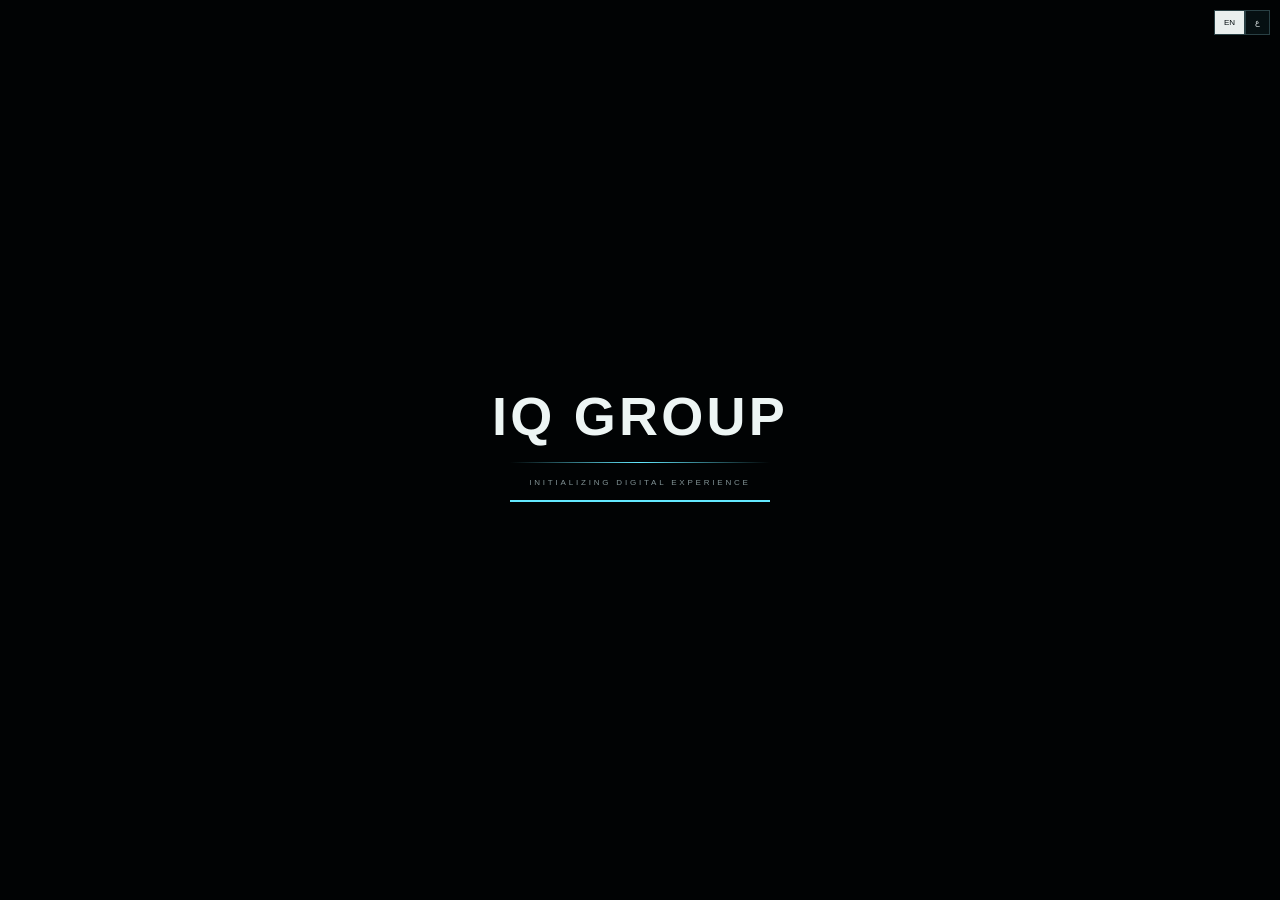
==== index.html @ ea27fe05 "Add files via upload" ====
<!doctype html><html lang="en"><head>
<meta charset="utf-8"><meta name="viewport" content="width=device-width,initial-scale=1,viewport-fit=cover">
<title>IQ Group — XPS</title>
<style>
:root{--c:#63e9ff;--r:#ff3045}*{box-sizing:border-box}html,body{margin:0;width:100%;height:100%;background:#000;color:#edf5f4;font-family:Arial,sans-serif}body{overflow:hidden}.stage,.layer{position:absolute;inset:0}.stage{overflow:hidden;background:#020507}
.boot{z-index:50;display:grid;place-items:center;background:#010304;transition:.4s}.boot.hide{opacity:0;visibility:hidden}.bootCore{text-align:center}.bootLogo{font-size:clamp(30px,9vw,54px);font-weight:800;letter-spacing:.06em}.bootLine{height:1px;width:260px;max-width:55vw;margin:15px auto;background:linear-gradient(90deg,transparent,var(--c),transparent)}.bootText{font-size:8px;letter-spacing:.35em;color:#829396}.bar{height:2px;width:260px;max-width:55vw;margin:13px auto;background:#112126}.bar i{display:block;height:100%;width:0;background:var(--c);animation:load 1.45s linear forwards}@keyframes load{to{width:100%}}
.opening{z-index:40;background:#020405;transition:.5s}.opening.exit{opacity:0;transform:scale(1.045);pointer-events:none}.opening img{width:100%;height:100%;object-fit:cover;object-position:center;filter:brightness(.78) contrast(1.06)}.shade{background:radial-gradient(circle at 50% 45%,transparent 20%,#0002 55%,#000b 100%)}.scan{background:linear-gradient(180deg,transparent 0 47%,#63e9ff00 49%,#63e9ff29 50%,transparent 51%);background-size:100% 24%;animation:scan 1.7s linear infinite;mix-blend-mode:screen}@keyframes scan{to{background-position:0 100%}}.hud{position:absolute;z-index:3;inset:0;padding:20px;display:flex;justify-content:space-between;font-size:8px;letter-spacing:.3em;color:#d9e2e1;pointer-events:none}.hud .right{text-align:right}.hud b{display:block;margin-top:5px;font-weight:500}.detect{position:absolute;bottom:7%;left:50%;transform:translateX(-50%);font-size:8px;letter-spacing:.32em;text-align:center;animation:pulse 1.2s infinite}.detect i{display:block;color:var(--r);font-size:18px;font-style:normal}@keyframes pulse{50%{opacity:.4}}
.glitch{z-index:45;background:#000;opacity:0;pointer-events:none}.glitch.on{animation:glitch .62s steps(1,end) forwards}@keyframes glitch{0%{opacity:0}8%{opacity:1;background:linear-gradient(transparent 42%,#fff 43% 44%,#000 45%)}20%{background:#00dfff;mix-blend-mode:screen;transform:translateX(-10px)}31%{background:#ff163f;transform:translateX(11px)}43%{background:#000;transform:none}58%{background:linear-gradient(90deg,#000 0 18%,#fff 19% 20%,#000 21% 62%,#00eaff 63% 64%,#000 65%)}74%{opacity:.85;background:#000}100%{opacity:0}}
.mid{z-index:30;background:radial-gradient(circle at 50% 48%,#1585a429,transparent 32%),linear-gradient(#02080b,#010405);opacity:0;transform:scale(1.04);transition:.45s}.mid.show{opacity:1;transform:none}.grid{position:absolute;inset:-30%;background-image:linear-gradient(#4ed7ef13 1px,transparent 1px),linear-gradient(90deg,#4ed7ef13 1px,transparent 1px);background-size:34px 34px;transform:perspective(650px) rotateX(60deg);transform-origin:center bottom;animation:grid 3s linear infinite}@keyframes grid{to{background-position:0 68px}}.title{position:absolute;top:9%;left:0;right:0;text-align:center}.title .k{font-size:8px;letter-spacing:.42em;color:#7f969a}.title h1{font-size:clamp(40px,12vw,90px);margin:12px 0 5px;letter-spacing:-.06em;line-height:.9}.title p{font-size:8px;letter-spacing:.3em;color:#819295}.core{position:absolute;left:50%;top:43%;width:min(48vw,280px);aspect-ratio:1;transform:translate(-50%,-50%);border:1px solid #63e9ff99;border-radius:50%;box-shadow:0 0 40px #00d0ff26,inset 0 0 40px #00d0ff14}.core:before,.core:after{content:"";position:absolute;inset:10%;border:1px solid #63e9ff52;border-radius:50%;animation:spin 5s linear infinite}.core:after{inset:24%;border-style:dashed;animation:spin 3.2s linear infinite reverse}@keyframes spin{to{transform:rotate(360deg)}}.logo{position:absolute;left:50%;top:50%;transform:translate(-50%,-50%);width:82px;height:82px;border:1px solid var(--c);display:grid;place-items:center;background:#02090c;box-shadow:0 0 28px #63e9ff47;font-weight:800;font-size:20px}.logo span{color:var(--r)}.node{position:absolute;min-width:120px;padding:11px 12px;border:1px solid #63e9ff61;background:#030f13dc;font-size:8px;letter-spacing:.15em}.node small{display:block;color:#657a7d;font-size:6px;margin-top:5px}.n1{left:7%;top:30%}.n2{right:7%;top:30%}.n3{left:5%;top:58%}.n4{right:5%;top:58%}.n5{left:50%;transform:translateX(-50%);bottom:11%;min-width:180px;text-align:center}.line{position:absolute;height:1px;background:linear-gradient(90deg,transparent,var(--c),transparent);opacity:.75;animation:data 1.1s linear infinite}.l1{width:25%;left:26%;top:39%;transform:rotate(14deg)}.l2{width:25%;right:25%;top:39%;transform:rotate(166deg)}.l3{width:28%;left:25%;top:61%;transform:rotate(-12deg)}.l4{width:28%;right:23%;top:61%;transform:rotate(192deg)}@keyframes data{50%{filter:brightness(2);opacity:1}}.status{position:absolute;bottom:4%;left:0;right:0;text-align:center;font-size:7px;letter-spacing:.34em;color:#72898d}
.final{z-index:20;background:#020507;opacity:0;transform:scale(1.02);transition:.65s;overflow:auto}.final.show{opacity:1;transform:none}.final img{display:block;width:100%;max-width:1100px;height:auto;margin:auto}.lang{position:fixed;z-index:100;right:10px;top:10px;display:flex}.lang button{border:1px solid #294044;background:#061012;color:#dce5e4;padding:7px 9px;font-size:8px}.lang button.active{background:#e9efee;color:#071012}@media(max-width:600px){.hud{font-size:7px;padding:14px}.node{min-width:94px;padding:8px;font-size:7px}.n1{left:2%}.n2{right:2%}.n3{left:1%}.n4{right:1%}}
</style></head><body>
<div class="stage">
<div class="lang"><button id="en" class="active">EN</button><button id="ar">ع</button></div>
<section class="layer boot" id="boot"><div class="bootCore"><div class="bootLogo">IQ GROUP</div><div class="bootLine"></div><div class="bootText" id="bootText">INITIALIZING DIGITAL EXPERIENCE</div><div class="bar"><i></i></div></div></section>
<section class="layer opening" id="opening"><img src="assets/opening-scene.png"><div class="layer shade"></div><div class="layer scan"></div><div class="hud"><div>FROM IRAQ<br><b>TO A SMARTER TOMORROW</b></div><div class="right">BUILT FOR A<br><b>BETTER TOMORROW</b></div></div><div class="detect" id="detect">IDENTITY DETECTED / OPENING<i>⌄</i></div></section>
<section class="layer glitch" id="glitch"></section>
<section class="layer mid" id="mid"><div class="grid"></div><div class="title"><div class="k">XPS / IQ GROUP</div><h1>IQ GROUP</h1><p id="mp">SOFTWARE · BUSINESS · AI · DIGITAL SOLUTIONS</p></div><div class="core"><div class="logo">IQ<span>↗</span></div></div><div class="node n1">SOFTWARE<small>PRODUCT ENGINEERING</small></div><div class="node n2">BUSINESS<small>SYSTEMS & AUTOMATION</small></div><div class="node n3">AI & CLOUD<small>INTELLIGENT INFRASTRUCTURE</small></div><div class="node n4">DIGITAL<small>WEB & EXPERIENCES</small></div><div class="node n5">DATA FLOW ACTIVE<small>IQ GROUP SYSTEM CORE</small></div><div class="line l1"></div><div class="line l2"></div><div class="line l3"></div><div class="line l4"></div><div class="status" id="status">CONNECTING IQ GROUP SYSTEMS · ACCESS GRANTED</div></section>
<section class="layer final" id="final"><img src="assets/final-world.png"></section>
</div>
<script>
const boot=document.getElementById("boot"),opening=document.getElementById("opening"),glitch=document.getElementById("glitch"),mid=document.getElementById("mid"),fin=document.getElementById("final"),en=document.getElementById("en"),ar=document.getElementById("ar");
const setLang=l=>{document.documentElement.lang=l;document.documentElement.dir=l==="ar"?"rtl":"ltr";document.getElementById("bootText").textContent=l==="ar"?"جارِ تهيئة التجربة الرقمية":"INITIALIZING DIGITAL EXPERIENCE";document.getElementById("detect").firstChild.textContent=l==="ar"?"تم التعرف على الهوية / جارِ الفتح":"IDENTITY DETECTED / OPENING";document.getElementById("mp").textContent=l==="ar"?"برمجيات · أعمال · ذكاء اصطناعي · حلول رقمية":"SOFTWARE · BUSINESS · AI · DIGITAL SOLUTIONS";document.getElementById("status").textContent=l==="ar"?"جارِ ربط أنظمة IQ GROUP · تم السماح بالدخول":"CONNECTING IQ GROUP SYSTEMS · ACCESS GRANTED";en.classList.toggle("active",l==="en");ar.classList.toggle("active",l==="ar");localStorage.setItem("iq-xps-lang",l)};
let l=localStorage.getItem("iq-xps-lang")||((navigator.language||"en").toLowerCase().startsWith("ar")?"ar":"en");setLang(l);en.onclick=()=>setLang("en");ar.onclick=()=>setLang("ar");
setTimeout(()=>boot.classList.add("hide"),1500);
setTimeout(()=>{opening.classList.add("exit");glitch.classList.add("on")},2100);
setTimeout(()=>mid.classList.add("show"),2470);
setTimeout(()=>{mid.classList.remove("show");fin.classList.add("show");document.body.style.overflow="auto"},4700);
</script></body></html>
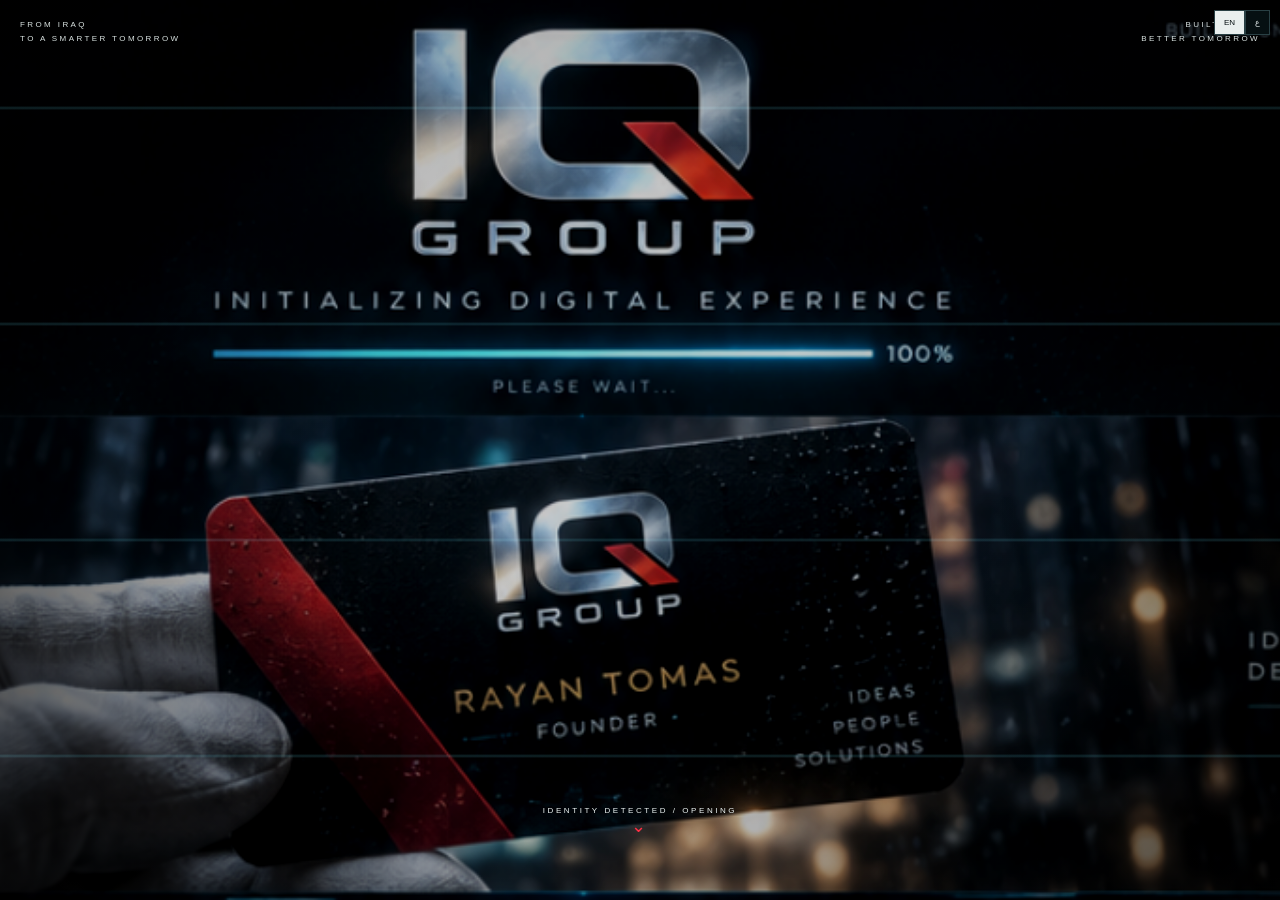
==== commit b8ca5f18: "Add files via upload" ====
--- a/index.html
+++ b/index.html
@@ -8,6 +8,11 @@
 .glitch{z-index:45;background:#000;opacity:0;pointer-events:none}.glitch.on{animation:glitch .62s steps(1,end) forwards}@keyframes glitch{0%{opacity:0}8%{opacity:1;background:linear-gradient(transparent 42%,#fff 43% 44%,#000 45%)}20%{background:#00dfff;mix-blend-mode:screen;transform:translateX(-10px)}31%{background:#ff163f;transform:translateX(11px)}43%{background:#000;transform:none}58%{background:linear-gradient(90deg,#000 0 18%,#fff 19% 20%,#000 21% 62%,#00eaff 63% 64%,#000 65%)}74%{opacity:.85;background:#000}100%{opacity:0}}
 .mid{z-index:30;background:radial-gradient(circle at 50% 48%,#1585a429,transparent 32%),linear-gradient(#02080b,#010405);opacity:0;transform:scale(1.04);transition:.45s}.mid.show{opacity:1;transform:none}.grid{position:absolute;inset:-30%;background-image:linear-gradient(#4ed7ef13 1px,transparent 1px),linear-gradient(90deg,#4ed7ef13 1px,transparent 1px);background-size:34px 34px;transform:perspective(650px) rotateX(60deg);transform-origin:center bottom;animation:grid 3s linear infinite}@keyframes grid{to{background-position:0 68px}}.title{position:absolute;top:9%;left:0;right:0;text-align:center}.title .k{font-size:8px;letter-spacing:.42em;color:#7f969a}.title h1{font-size:clamp(40px,12vw,90px);margin:12px 0 5px;letter-spacing:-.06em;line-height:.9}.title p{font-size:8px;letter-spacing:.3em;color:#819295}.core{position:absolute;left:50%;top:43%;width:min(48vw,280px);aspect-ratio:1;transform:translate(-50%,-50%);border:1px solid #63e9ff99;border-radius:50%;box-shadow:0 0 40px #00d0ff26,inset 0 0 40px #00d0ff14}.core:before,.core:after{content:"";position:absolute;inset:10%;border:1px solid #63e9ff52;border-radius:50%;animation:spin 5s linear infinite}.core:after{inset:24%;border-style:dashed;animation:spin 3.2s linear infinite reverse}@keyframes spin{to{transform:rotate(360deg)}}.logo{position:absolute;left:50%;top:50%;transform:translate(-50%,-50%);width:82px;height:82px;border:1px solid var(--c);display:grid;place-items:center;background:#02090c;box-shadow:0 0 28px #63e9ff47;font-weight:800;font-size:20px}.logo span{color:var(--r)}.node{position:absolute;min-width:120px;padding:11px 12px;border:1px solid #63e9ff61;background:#030f13dc;font-size:8px;letter-spacing:.15em}.node small{display:block;color:#657a7d;font-size:6px;margin-top:5px}.n1{left:7%;top:30%}.n2{right:7%;top:30%}.n3{left:5%;top:58%}.n4{right:5%;top:58%}.n5{left:50%;transform:translateX(-50%);bottom:11%;min-width:180px;text-align:center}.line{position:absolute;height:1px;background:linear-gradient(90deg,transparent,var(--c),transparent);opacity:.75;animation:data 1.1s linear infinite}.l1{width:25%;left:26%;top:39%;transform:rotate(14deg)}.l2{width:25%;right:25%;top:39%;transform:rotate(166deg)}.l3{width:28%;left:25%;top:61%;transform:rotate(-12deg)}.l4{width:28%;right:23%;top:61%;transform:rotate(192deg)}@keyframes data{50%{filter:brightness(2);opacity:1}}.status{position:absolute;bottom:4%;left:0;right:0;text-align:center;font-size:7px;letter-spacing:.34em;color:#72898d}
 .final{z-index:20;background:#020507;opacity:0;transform:scale(1.02);transition:.65s;overflow:auto}.final.show{opacity:1;transform:none}.final img{display:block;width:100%;max-width:1100px;height:auto;margin:auto}.lang{position:fixed;z-index:100;right:10px;top:10px;display:flex}.lang button{border:1px solid #294044;background:#061012;color:#dce5e4;padding:7px 9px;font-size:8px}.lang button.active{background:#e9efee;color:#071012}@media(max-width:600px){.hud{font-size:7px;padding:14px}.node{min-width:94px;padding:8px;font-size:7px}.n1{left:2%}.n2{right:2%}.n3{left:1%}.n4{right:1%}}
+
+.finalCanvas{position:relative;width:100%;max-width:1100px;margin:0 auto;line-height:0}
+.finalCanvas>img{display:block;width:100%;height:auto}
+.hit{position:absolute;display:block;z-index:999;border:0;background:rgba(0,0,0,0.001);cursor:pointer;pointer-events:auto;-webkit-tap-highlight-color:transparent;touch-action:manipulation}
+.hit:focus-visible{outline:2px solid #63e9ff;outline-offset:2px}.hit:active{background:rgba(99,233,255,.08)}
 </style></head><body>
 <div class="stage">
 <div class="lang"><button id="en" class="active">EN</button><button id="ar">ع</button></div>
@@ -15,7 +20,18 @@
 <section class="layer opening" id="opening"><img src="assets/opening-scene.png"><div class="layer shade"></div><div class="layer scan"></div><div class="hud"><div>FROM IRAQ<br><b>TO A SMARTER TOMORROW</b></div><div class="right">BUILT FOR A<br><b>BETTER TOMORROW</b></div></div><div class="detect" id="detect">IDENTITY DETECTED / OPENING<i>⌄</i></div></section>
 <section class="layer glitch" id="glitch"></section>
 <section class="layer mid" id="mid"><div class="grid"></div><div class="title"><div class="k">XPS / IQ GROUP</div><h1>IQ GROUP</h1><p id="mp">SOFTWARE · BUSINESS · AI · DIGITAL SOLUTIONS</p></div><div class="core"><div class="logo">IQ<span>↗</span></div></div><div class="node n1">SOFTWARE<small>PRODUCT ENGINEERING</small></div><div class="node n2">BUSINESS<small>SYSTEMS & AUTOMATION</small></div><div class="node n3">AI & CLOUD<small>INTELLIGENT INFRASTRUCTURE</small></div><div class="node n4">DIGITAL<small>WEB & EXPERIENCES</small></div><div class="node n5">DATA FLOW ACTIVE<small>IQ GROUP SYSTEM CORE</small></div><div class="line l1"></div><div class="line l2"></div><div class="line l3"></div><div class="line l4"></div><div class="status" id="status">CONNECTING IQ GROUP SYSTEMS · ACCESS GRANTED</div></section>
-<section class="layer final" id="final"><img src="assets/final-world.png"></section>
+<section class="layer final" id="final">
+  <div class="finalCanvas">
+    <img src="assets/final-world.png" alt="IQ Group" usemap="#iqgroup-map" id="finalImage">
+    <map name="iqgroup-map">
+      <area shape="rect" coords="104,989,298,1144" href="https://wa.me/9647866015099" target="_blank" rel="noopener noreferrer" alt="WhatsApp">
+      <area shape="rect" coords="312,989,507,1144" href="https://t.me/iq_group" target="_blank" rel="noopener noreferrer" alt="Telegram">
+      <area shape="rect" coords="520,989,716,1144" href="https://www.instagram.com/1qgroup/" target="_blank" rel="noopener noreferrer" alt="Instagram">
+      <area shape="rect" coords="730,989,921,1144" href="https://iq-group.app" target="_blank" rel="noopener noreferrer" alt="Website">
+      <area shape="rect" coords="271,1174,750,1248" href="https://iq-group.app" target="_blank" rel="noopener noreferrer" alt="Explore services">
+    </map>
+  </div>
+</section>
 </div>
 <script>
 const boot=document.getElementById("boot"),opening=document.getElementById("opening"),glitch=document.getElementById("glitch"),mid=document.getElementById("mid"),fin=document.getElementById("final"),en=document.getElementById("en"),ar=document.getElementById("ar");
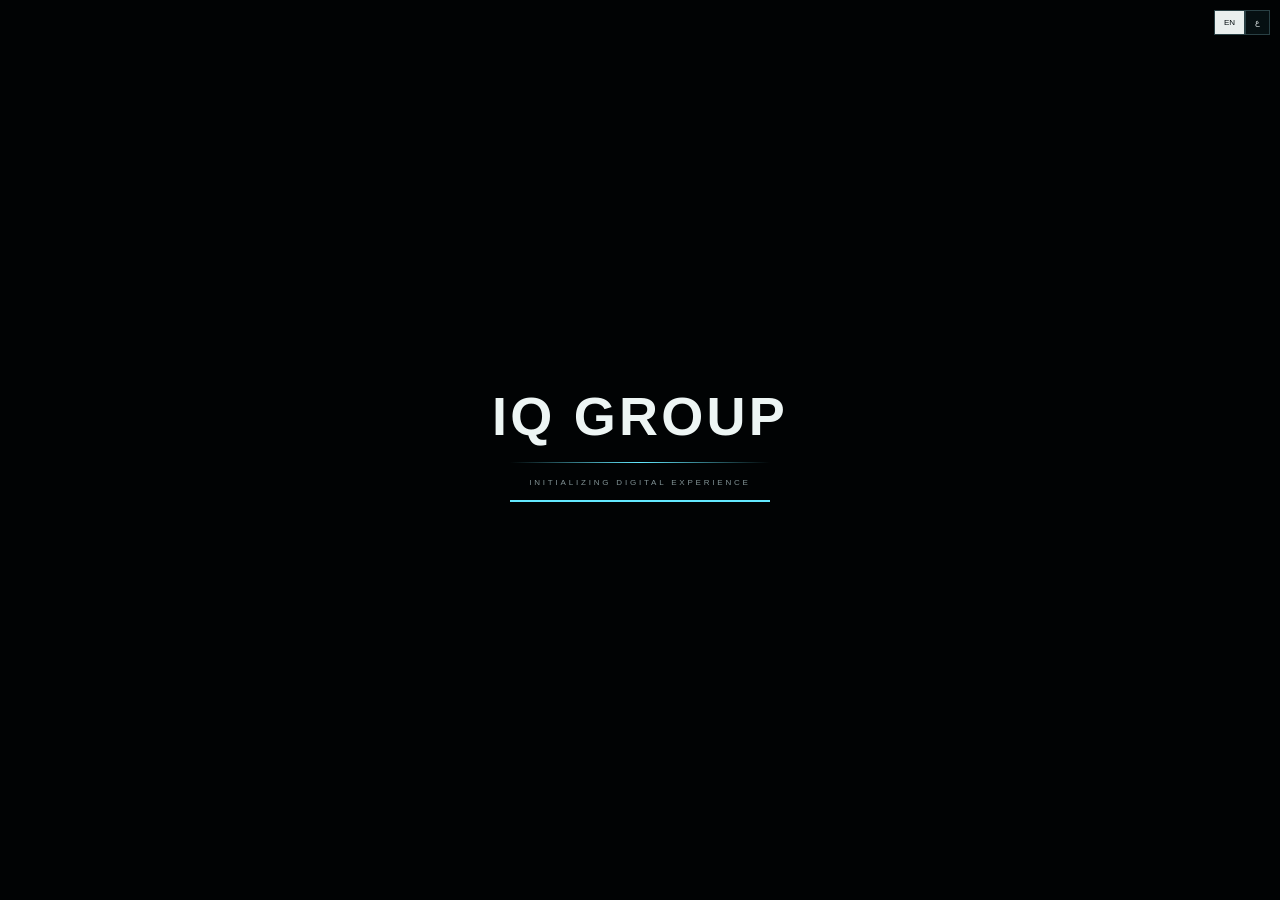
==== commit 0556bb49: "Add files via upload" ====
--- a/index.html
+++ b/index.html
@@ -6,10 +6,10 @@
 .boot{z-index:50;display:grid;place-items:center;background:#010304;transition:.4s}.boot.hide{opacity:0;visibility:hidden}.bootCore{text-align:center}.bootLogo{font-size:clamp(30px,9vw,54px);font-weight:800;letter-spacing:.06em}.bootLine{height:1px;width:260px;max-width:55vw;margin:15px auto;background:linear-gradient(90deg,transparent,var(--c),transparent)}.bootText{font-size:8px;letter-spacing:.35em;color:#829396}.bar{height:2px;width:260px;max-width:55vw;margin:13px auto;background:#112126}.bar i{display:block;height:100%;width:0;background:var(--c);animation:load 1.45s linear forwards}@keyframes load{to{width:100%}}
 .opening{z-index:40;background:#020405;transition:.5s}.opening.exit{opacity:0;transform:scale(1.045);pointer-events:none}.opening img{width:100%;height:100%;object-fit:cover;object-position:center;filter:brightness(.78) contrast(1.06)}.shade{background:radial-gradient(circle at 50% 45%,transparent 20%,#0002 55%,#000b 100%)}.scan{background:linear-gradient(180deg,transparent 0 47%,#63e9ff00 49%,#63e9ff29 50%,transparent 51%);background-size:100% 24%;animation:scan 1.7s linear infinite;mix-blend-mode:screen}@keyframes scan{to{background-position:0 100%}}.hud{position:absolute;z-index:3;inset:0;padding:20px;display:flex;justify-content:space-between;font-size:8px;letter-spacing:.3em;color:#d9e2e1;pointer-events:none}.hud .right{text-align:right}.hud b{display:block;margin-top:5px;font-weight:500}.detect{position:absolute;bottom:7%;left:50%;transform:translateX(-50%);font-size:8px;letter-spacing:.32em;text-align:center;animation:pulse 1.2s infinite}.detect i{display:block;color:var(--r);font-size:18px;font-style:normal}@keyframes pulse{50%{opacity:.4}}
 .glitch{z-index:45;background:#000;opacity:0;pointer-events:none}.glitch.on{animation:glitch .62s steps(1,end) forwards}@keyframes glitch{0%{opacity:0}8%{opacity:1;background:linear-gradient(transparent 42%,#fff 43% 44%,#000 45%)}20%{background:#00dfff;mix-blend-mode:screen;transform:translateX(-10px)}31%{background:#ff163f;transform:translateX(11px)}43%{background:#000;transform:none}58%{background:linear-gradient(90deg,#000 0 18%,#fff 19% 20%,#000 21% 62%,#00eaff 63% 64%,#000 65%)}74%{opacity:.85;background:#000}100%{opacity:0}}
-.mid{z-index:30;background:radial-gradient(circle at 50% 48%,#1585a429,transparent 32%),linear-gradient(#02080b,#010405);opacity:0;transform:scale(1.04);transition:.45s}.mid.show{opacity:1;transform:none}.grid{position:absolute;inset:-30%;background-image:linear-gradient(#4ed7ef13 1px,transparent 1px),linear-gradient(90deg,#4ed7ef13 1px,transparent 1px);background-size:34px 34px;transform:perspective(650px) rotateX(60deg);transform-origin:center bottom;animation:grid 3s linear infinite}@keyframes grid{to{background-position:0 68px}}.title{position:absolute;top:9%;left:0;right:0;text-align:center}.title .k{font-size:8px;letter-spacing:.42em;color:#7f969a}.title h1{font-size:clamp(40px,12vw,90px);margin:12px 0 5px;letter-spacing:-.06em;line-height:.9}.title p{font-size:8px;letter-spacing:.3em;color:#819295}.core{position:absolute;left:50%;top:43%;width:min(48vw,280px);aspect-ratio:1;transform:translate(-50%,-50%);border:1px solid #63e9ff99;border-radius:50%;box-shadow:0 0 40px #00d0ff26,inset 0 0 40px #00d0ff14}.core:before,.core:after{content:"";position:absolute;inset:10%;border:1px solid #63e9ff52;border-radius:50%;animation:spin 5s linear infinite}.core:after{inset:24%;border-style:dashed;animation:spin 3.2s linear infinite reverse}@keyframes spin{to{transform:rotate(360deg)}}.logo{position:absolute;left:50%;top:50%;transform:translate(-50%,-50%);width:82px;height:82px;border:1px solid var(--c);display:grid;place-items:center;background:#02090c;box-shadow:0 0 28px #63e9ff47;font-weight:800;font-size:20px}.logo span{color:var(--r)}.node{position:absolute;min-width:120px;padding:11px 12px;border:1px solid #63e9ff61;background:#030f13dc;font-size:8px;letter-spacing:.15em}.node small{display:block;color:#657a7d;font-size:6px;margin-top:5px}.n1{left:7%;top:30%}.n2{right:7%;top:30%}.n3{left:5%;top:58%}.n4{right:5%;top:58%}.n5{left:50%;transform:translateX(-50%);bottom:11%;min-width:180px;text-align:center}.line{position:absolute;height:1px;background:linear-gradient(90deg,transparent,var(--c),transparent);opacity:.75;animation:data 1.1s linear infinite}.l1{width:25%;left:26%;top:39%;transform:rotate(14deg)}.l2{width:25%;right:25%;top:39%;transform:rotate(166deg)}.l3{width:28%;left:25%;top:61%;transform:rotate(-12deg)}.l4{width:28%;right:23%;top:61%;transform:rotate(192deg)}@keyframes data{50%{filter:brightness(2);opacity:1}}.status{position:absolute;bottom:4%;left:0;right:0;text-align:center;font-size:7px;letter-spacing:.34em;color:#72898d}
-.final{z-index:20;background:#020507;opacity:0;transform:scale(1.02);transition:.65s;overflow:auto}.final.show{opacity:1;transform:none}.final img{display:block;width:100%;max-width:1100px;height:auto;margin:auto}.lang{position:fixed;z-index:100;right:10px;top:10px;display:flex}.lang button{border:1px solid #294044;background:#061012;color:#dce5e4;padding:7px 9px;font-size:8px}.lang button.active{background:#e9efee;color:#071012}@media(max-width:600px){.hud{font-size:7px;padding:14px}.node{min-width:94px;padding:8px;font-size:7px}.n1{left:2%}.n2{right:2%}.n3{left:1%}.n4{right:1%}}
+.mid{z-index:30;pointer-events:none;background:radial-gradient(circle at 50% 48%,#1585a429,transparent 32%),linear-gradient(#02080b,#010405);opacity:0;transform:scale(1.04);transition:.45s}.mid.show{opacity:1;transform:none;pointer-events:auto}.grid{position:absolute;inset:-30%;background-image:linear-gradient(#4ed7ef13 1px,transparent 1px),linear-gradient(90deg,#4ed7ef13 1px,transparent 1px);background-size:34px 34px;transform:perspective(650px) rotateX(60deg);transform-origin:center bottom;animation:grid 3s linear infinite}@keyframes grid{to{background-position:0 68px}}.title{position:absolute;top:9%;left:0;right:0;text-align:center}.title .k{font-size:8px;letter-spacing:.42em;color:#7f969a}.title h1{font-size:clamp(40px,12vw,90px);margin:12px 0 5px;letter-spacing:-.06em;line-height:.9}.title p{font-size:8px;letter-spacing:.3em;color:#819295}.core{position:absolute;left:50%;top:43%;width:min(48vw,280px);aspect-ratio:1;transform:translate(-50%,-50%);border:1px solid #63e9ff99;border-radius:50%;box-shadow:0 0 40px #00d0ff26,inset 0 0 40px #00d0ff14}.core:before,.core:after{content:"";position:absolute;inset:10%;border:1px solid #63e9ff52;border-radius:50%;animation:spin 5s linear infinite}.core:after{inset:24%;border-style:dashed;animation:spin 3.2s linear infinite reverse}@keyframes spin{to{transform:rotate(360deg)}}.logo{position:absolute;left:50%;top:50%;transform:translate(-50%,-50%);width:82px;height:82px;border:1px solid var(--c);display:grid;place-items:center;background:#02090c;box-shadow:0 0 28px #63e9ff47;font-weight:800;font-size:20px}.logo span{color:var(--r)}.node{position:absolute;min-width:120px;padding:11px 12px;border:1px solid #63e9ff61;background:#030f13dc;font-size:8px;letter-spacing:.15em}.node small{display:block;color:#657a7d;font-size:6px;margin-top:5px}.n1{left:7%;top:30%}.n2{right:7%;top:30%}.n3{left:5%;top:58%}.n4{right:5%;top:58%}.n5{left:50%;transform:translateX(-50%);bottom:11%;min-width:180px;text-align:center}.line{position:absolute;height:1px;background:linear-gradient(90deg,transparent,var(--c),transparent);opacity:.75;animation:data 1.1s linear infinite}.l1{width:25%;left:26%;top:39%;transform:rotate(14deg)}.l2{width:25%;right:25%;top:39%;transform:rotate(166deg)}.l3{width:28%;left:25%;top:61%;transform:rotate(-12deg)}.l4{width:28%;right:23%;top:61%;transform:rotate(192deg)}@keyframes data{50%{filter:brightness(2);opacity:1}}.status{position:absolute;bottom:4%;left:0;right:0;text-align:center;font-size:7px;letter-spacing:.34em;color:#72898d}
+.final{z-index:60;pointer-events:auto;background:#020507;opacity:0;transform:scale(1.02);transition:.65s;overflow:auto}.final.show{opacity:1;transform:none}.final img{display:block;width:100%;max-width:1100px;height:auto;margin:auto}.lang{position:fixed;z-index:100;right:10px;top:10px;display:flex}.lang button{border:1px solid #294044;background:#061012;color:#dce5e4;padding:7px 9px;font-size:8px}.lang button.active{background:#e9efee;color:#071012}@media(max-width:600px){.hud{font-size:7px;padding:14px}.node{min-width:94px;padding:8px;font-size:7px}.n1{left:2%}.n2{right:2%}.n3{left:1%}.n4{right:1%}}
 
-.finalCanvas{position:relative;width:100%;max-width:1100px;margin:0 auto;line-height:0}
+.finalCanvas{position:relative;width:100%;max-width:1100px;margin:0 auto;line-height:0;pointer-events:auto}
 .finalCanvas>img{display:block;width:100%;height:auto}
 .hit{position:absolute;display:block;z-index:999;border:0;background:rgba(0,0,0,0.001);cursor:pointer;pointer-events:auto;-webkit-tap-highlight-color:transparent;touch-action:manipulation}
 .hit:focus-visible{outline:2px solid #63e9ff;outline-offset:2px}.hit:active{background:rgba(99,233,255,.08)}
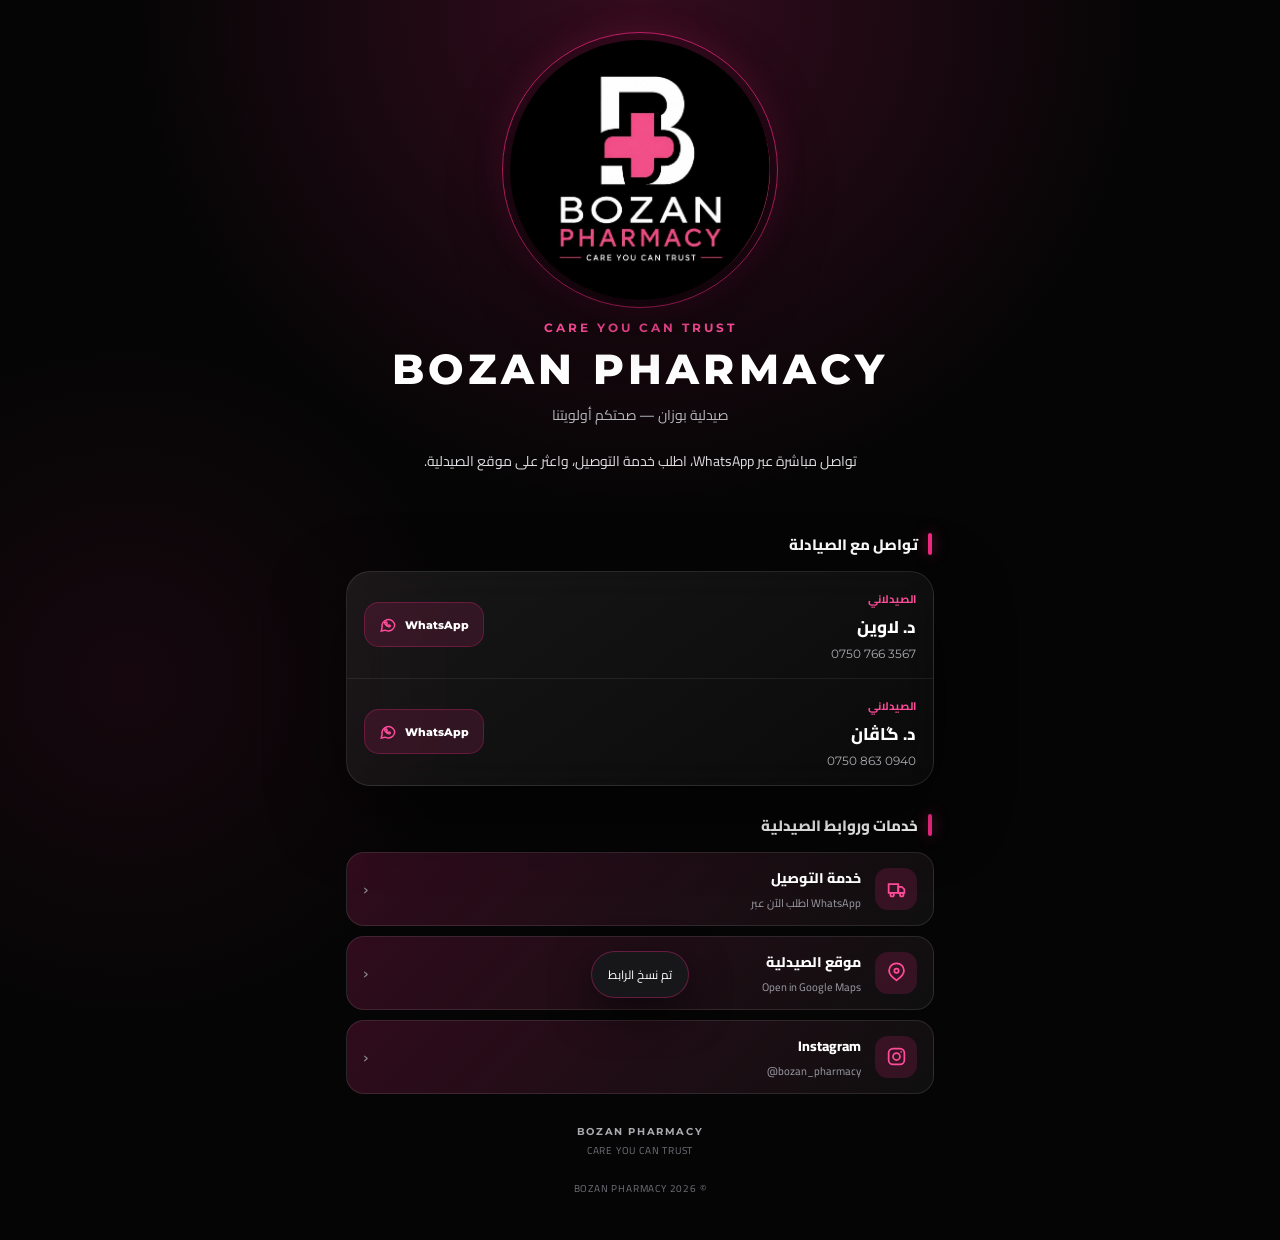
==== commit 46183f3f: "Add files via upload" ====
--- a/index.html
+++ b/index.html
@@ -1,44 +1,446 @@
-<!doctype html><html lang="en"><head>
-<meta charset="utf-8"><meta name="viewport" content="width=device-width,initial-scale=1,viewport-fit=cover">
-<title>IQ Group — XPS</title>
-<style>
-:root{--c:#63e9ff;--r:#ff3045}*{box-sizing:border-box}html,body{margin:0;width:100%;height:100%;background:#000;color:#edf5f4;font-family:Arial,sans-serif}body{overflow:hidden}.stage,.layer{position:absolute;inset:0}.stage{overflow:hidden;background:#020507}
-.boot{z-index:50;display:grid;place-items:center;background:#010304;transition:.4s}.boot.hide{opacity:0;visibility:hidden}.bootCore{text-align:center}.bootLogo{font-size:clamp(30px,9vw,54px);font-weight:800;letter-spacing:.06em}.bootLine{height:1px;width:260px;max-width:55vw;margin:15px auto;background:linear-gradient(90deg,transparent,var(--c),transparent)}.bootText{font-size:8px;letter-spacing:.35em;color:#829396}.bar{height:2px;width:260px;max-width:55vw;margin:13px auto;background:#112126}.bar i{display:block;height:100%;width:0;background:var(--c);animation:load 1.45s linear forwards}@keyframes load{to{width:100%}}
-.opening{z-index:40;background:#020405;transition:.5s}.opening.exit{opacity:0;transform:scale(1.045);pointer-events:none}.opening img{width:100%;height:100%;object-fit:cover;object-position:center;filter:brightness(.78) contrast(1.06)}.shade{background:radial-gradient(circle at 50% 45%,transparent 20%,#0002 55%,#000b 100%)}.scan{background:linear-gradient(180deg,transparent 0 47%,#63e9ff00 49%,#63e9ff29 50%,transparent 51%);background-size:100% 24%;animation:scan 1.7s linear infinite;mix-blend-mode:screen}@keyframes scan{to{background-position:0 100%}}.hud{position:absolute;z-index:3;inset:0;padding:20px;display:flex;justify-content:space-between;font-size:8px;letter-spacing:.3em;color:#d9e2e1;pointer-events:none}.hud .right{text-align:right}.hud b{display:block;margin-top:5px;font-weight:500}.detect{position:absolute;bottom:7%;left:50%;transform:translateX(-50%);font-size:8px;letter-spacing:.32em;text-align:center;animation:pulse 1.2s infinite}.detect i{display:block;color:var(--r);font-size:18px;font-style:normal}@keyframes pulse{50%{opacity:.4}}
-.glitch{z-index:45;background:#000;opacity:0;pointer-events:none}.glitch.on{animation:glitch .62s steps(1,end) forwards}@keyframes glitch{0%{opacity:0}8%{opacity:1;background:linear-gradient(transparent 42%,#fff 43% 44%,#000 45%)}20%{background:#00dfff;mix-blend-mode:screen;transform:translateX(-10px)}31%{background:#ff163f;transform:translateX(11px)}43%{background:#000;transform:none}58%{background:linear-gradient(90deg,#000 0 18%,#fff 19% 20%,#000 21% 62%,#00eaff 63% 64%,#000 65%)}74%{opacity:.85;background:#000}100%{opacity:0}}
-.mid{z-index:30;pointer-events:none;background:radial-gradient(circle at 50% 48%,#1585a429,transparent 32%),linear-gradient(#02080b,#010405);opacity:0;transform:scale(1.04);transition:.45s}.mid.show{opacity:1;transform:none;pointer-events:auto}.grid{position:absolute;inset:-30%;background-image:linear-gradient(#4ed7ef13 1px,transparent 1px),linear-gradient(90deg,#4ed7ef13 1px,transparent 1px);background-size:34px 34px;transform:perspective(650px) rotateX(60deg);transform-origin:center bottom;animation:grid 3s linear infinite}@keyframes grid{to{background-position:0 68px}}.title{position:absolute;top:9%;left:0;right:0;text-align:center}.title .k{font-size:8px;letter-spacing:.42em;color:#7f969a}.title h1{font-size:clamp(40px,12vw,90px);margin:12px 0 5px;letter-spacing:-.06em;line-height:.9}.title p{font-size:8px;letter-spacing:.3em;color:#819295}.core{position:absolute;left:50%;top:43%;width:min(48vw,280px);aspect-ratio:1;transform:translate(-50%,-50%);border:1px solid #63e9ff99;border-radius:50%;box-shadow:0 0 40px #00d0ff26,inset 0 0 40px #00d0ff14}.core:before,.core:after{content:"";position:absolute;inset:10%;border:1px solid #63e9ff52;border-radius:50%;animation:spin 5s linear infinite}.core:after{inset:24%;border-style:dashed;animation:spin 3.2s linear infinite reverse}@keyframes spin{to{transform:rotate(360deg)}}.logo{position:absolute;left:50%;top:50%;transform:translate(-50%,-50%);width:82px;height:82px;border:1px solid var(--c);display:grid;place-items:center;background:#02090c;box-shadow:0 0 28px #63e9ff47;font-weight:800;font-size:20px}.logo span{color:var(--r)}.node{position:absolute;min-width:120px;padding:11px 12px;border:1px solid #63e9ff61;background:#030f13dc;font-size:8px;letter-spacing:.15em}.node small{display:block;color:#657a7d;font-size:6px;margin-top:5px}.n1{left:7%;top:30%}.n2{right:7%;top:30%}.n3{left:5%;top:58%}.n4{right:5%;top:58%}.n5{left:50%;transform:translateX(-50%);bottom:11%;min-width:180px;text-align:center}.line{position:absolute;height:1px;background:linear-gradient(90deg,transparent,var(--c),transparent);opacity:.75;animation:data 1.1s linear infinite}.l1{width:25%;left:26%;top:39%;transform:rotate(14deg)}.l2{width:25%;right:25%;top:39%;transform:rotate(166deg)}.l3{width:28%;left:25%;top:61%;transform:rotate(-12deg)}.l4{width:28%;right:23%;top:61%;transform:rotate(192deg)}@keyframes data{50%{filter:brightness(2);opacity:1}}.status{position:absolute;bottom:4%;left:0;right:0;text-align:center;font-size:7px;letter-spacing:.34em;color:#72898d}
-.final{z-index:60;pointer-events:auto;background:#020507;opacity:0;transform:scale(1.02);transition:.65s;overflow:auto}.final.show{opacity:1;transform:none}.final img{display:block;width:100%;max-width:1100px;height:auto;margin:auto}.lang{position:fixed;z-index:100;right:10px;top:10px;display:flex}.lang button{border:1px solid #294044;background:#061012;color:#dce5e4;padding:7px 9px;font-size:8px}.lang button.active{background:#e9efee;color:#071012}@media(max-width:600px){.hud{font-size:7px;padding:14px}.node{min-width:94px;padding:8px;font-size:7px}.n1{left:2%}.n2{right:2%}.n3{left:1%}.n4{right:1%}}
-
-.finalCanvas{position:relative;width:100%;max-width:1100px;margin:0 auto;line-height:0;pointer-events:auto}
-.finalCanvas>img{display:block;width:100%;height:auto}
-.hit{position:absolute;display:block;z-index:999;border:0;background:rgba(0,0,0,0.001);cursor:pointer;pointer-events:auto;-webkit-tap-highlight-color:transparent;touch-action:manipulation}
-.hit:focus-visible{outline:2px solid #63e9ff;outline-offset:2px}.hit:active{background:rgba(99,233,255,.08)}
-</style></head><body>
-<div class="stage">
-<div class="lang"><button id="en" class="active">EN</button><button id="ar">ع</button></div>
-<section class="layer boot" id="boot"><div class="bootCore"><div class="bootLogo">IQ GROUP</div><div class="bootLine"></div><div class="bootText" id="bootText">INITIALIZING DIGITAL EXPERIENCE</div><div class="bar"><i></i></div></div></section>
-<section class="layer opening" id="opening"><img src="assets/opening-scene.png"><div class="layer shade"></div><div class="layer scan"></div><div class="hud"><div>FROM IRAQ<br><b>TO A SMARTER TOMORROW</b></div><div class="right">BUILT FOR A<br><b>BETTER TOMORROW</b></div></div><div class="detect" id="detect">IDENTITY DETECTED / OPENING<i>⌄</i></div></section>
-<section class="layer glitch" id="glitch"></section>
-<section class="layer mid" id="mid"><div class="grid"></div><div class="title"><div class="k">XPS / IQ GROUP</div><h1>IQ GROUP</h1><p id="mp">SOFTWARE · BUSINESS · AI · DIGITAL SOLUTIONS</p></div><div class="core"><div class="logo">IQ<span>↗</span></div></div><div class="node n1">SOFTWARE<small>PRODUCT ENGINEERING</small></div><div class="node n2">BUSINESS<small>SYSTEMS & AUTOMATION</small></div><div class="node n3">AI & CLOUD<small>INTELLIGENT INFRASTRUCTURE</small></div><div class="node n4">DIGITAL<small>WEB & EXPERIENCES</small></div><div class="node n5">DATA FLOW ACTIVE<small>IQ GROUP SYSTEM CORE</small></div><div class="line l1"></div><div class="line l2"></div><div class="line l3"></div><div class="line l4"></div><div class="status" id="status">CONNECTING IQ GROUP SYSTEMS · ACCESS GRANTED</div></section>
-<section class="layer final" id="final">
-  <div class="finalCanvas">
-    <img src="assets/final-world.png" alt="IQ Group" usemap="#iqgroup-map" id="finalImage">
-    <map name="iqgroup-map">
-      <area shape="rect" coords="104,989,298,1144" href="https://wa.me/9647866015099" target="_blank" rel="noopener noreferrer" alt="WhatsApp">
-      <area shape="rect" coords="312,989,507,1144" href="https://t.me/iq_group" target="_blank" rel="noopener noreferrer" alt="Telegram">
-      <area shape="rect" coords="520,989,716,1144" href="https://www.instagram.com/1qgroup/" target="_blank" rel="noopener noreferrer" alt="Instagram">
-      <area shape="rect" coords="730,989,921,1144" href="https://iq-group.app" target="_blank" rel="noopener noreferrer" alt="Website">
-      <area shape="rect" coords="271,1174,750,1248" href="https://iq-group.app" target="_blank" rel="noopener noreferrer" alt="Explore services">
-    </map>
-  </div>
-</section>
-</div>
-<script>
-const boot=document.getElementById("boot"),opening=document.getElementById("opening"),glitch=document.getElementById("glitch"),mid=document.getElementById("mid"),fin=document.getElementById("final"),en=document.getElementById("en"),ar=document.getElementById("ar");
-const setLang=l=>{document.documentElement.lang=l;document.documentElement.dir=l==="ar"?"rtl":"ltr";document.getElementById("bootText").textContent=l==="ar"?"جارِ تهيئة التجربة الرقمية":"INITIALIZING DIGITAL EXPERIENCE";document.getElementById("detect").firstChild.textContent=l==="ar"?"تم التعرف على الهوية / جارِ الفتح":"IDENTITY DETECTED / OPENING";document.getElementById("mp").textContent=l==="ar"?"برمجيات · أعمال · ذكاء اصطناعي · حلول رقمية":"SOFTWARE · BUSINESS · AI · DIGITAL SOLUTIONS";document.getElementById("status").textContent=l==="ar"?"جارِ ربط أنظمة IQ GROUP · تم السماح بالدخول":"CONNECTING IQ GROUP SYSTEMS · ACCESS GRANTED";en.classList.toggle("active",l==="en");ar.classList.toggle("active",l==="ar");localStorage.setItem("iq-xps-lang",l)};
-let l=localStorage.getItem("iq-xps-lang")||((navigator.language||"en").toLowerCase().startsWith("ar")?"ar":"en");setLang(l);en.onclick=()=>setLang("en");ar.onclick=()=>setLang("ar");
-setTimeout(()=>boot.classList.add("hide"),1500);
-setTimeout(()=>{opening.classList.add("exit");glitch.classList.add("on")},2100);
-setTimeout(()=>mid.classList.add("show"),2470);
-setTimeout(()=>{mid.classList.remove("show");fin.classList.add("show");document.body.style.overflow="auto"},4700);
-</script></body></html>+<!DOCTYPE html>
+<html lang="ar" dir="rtl">
+<head>
+  <meta charset="UTF-8" />
+  <meta name="viewport" content="width=device-width, initial-scale=1.0" />
+  <meta name="theme-color" content="#050505" />
+  <meta name="description" content="BOZAN PHARMACY — Care You Can Trust. تواصل مع صيادلة صيدلية بوزان، الموقع وInstagram." />
+  <title>BOZAN PHARMACY | Care You Can Trust</title>
+
+  <link rel="preconnect" href="https://fonts.googleapis.com">
+  <link rel="preconnect" href="https://fonts.gstatic.com" crossorigin>
+  <link href="https://fonts.googleapis.com/css2?family=Cairo:wght@400;500;600;700;800&family=Montserrat:wght@500;600;700;800&display=swap" rel="stylesheet">
+
+  <style>
+    :root {
+      --pink: #f22982;
+      --pink-soft: #ff4c9a;
+      --pink-dark: #b80e57;
+      --white: #fff;
+      --muted: #b8b8bf;
+      --bg: #050505;
+      --card: rgba(255,255,255,.055);
+      --border: rgba(255,255,255,.10);
+      --shadow: 0 25px 70px rgba(0,0,0,.55);
+    }
+
+    * { box-sizing: border-box; }
+    html { scroll-behavior: smooth; }
+
+    body {
+      margin: 0;
+      min-height: 100vh;
+      color: var(--white);
+      background:
+        radial-gradient(circle at 50% 0%, rgba(242,41,130,.20), transparent 32rem),
+        radial-gradient(circle at 10% 55%, rgba(242,41,130,.07), transparent 22rem),
+        var(--bg);
+      font-family: "Cairo", system-ui, sans-serif;
+    }
+
+    a { color: inherit; text-decoration: none; }
+
+    .page {
+      width: min(100%, 620px);
+      margin: 0 auto;
+      padding: 22px 16px 38px;
+    }
+
+    .hero {
+      text-align: center;
+      padding: 18px 8px 12px;
+    }
+
+    .logo-wrap {
+      position: relative;
+      width: min(260px, 66vw);
+      aspect-ratio: 1;
+      margin: 0 auto 20px;
+      border-radius: 50%;
+      display: grid;
+      place-items: center;
+      isolation: isolate;
+    }
+
+    .logo-wrap::before {
+      content: "";
+      position: absolute;
+      inset: -8px;
+      border-radius: 50%;
+      border: 1px solid rgba(242,41,130,.8);
+      box-shadow:
+        0 0 30px rgba(242,41,130,.18),
+        inset 0 0 25px rgba(242,41,130,.06);
+      z-index: -1;
+    }
+
+    .logo-wrap::after {
+      content: "";
+      position: absolute;
+      inset: -20px;
+      border-radius: 50%;
+      background: radial-gradient(circle, rgba(242,41,130,.13), transparent 66%);
+      z-index: -2;
+      filter: blur(8px);
+    }
+
+    .logo {
+      width: 100%;
+      height: 100%;
+      object-fit: cover;
+      border-radius: 50%;
+      display: block;
+      box-shadow: 0 20px 55px rgba(0,0,0,.5);
+    }
+
+    .eyebrow {
+      color: var(--pink-soft);
+      font-family: "Montserrat", sans-serif;
+      font-size: 12px;
+      font-weight: 700;
+      letter-spacing: .25em;
+      margin-bottom: 8px;
+    }
+
+    h1 {
+      margin: 0;
+      font-family: "Montserrat", sans-serif;
+      font-size: clamp(27px, 8vw, 42px);
+      letter-spacing: .10em;
+      font-weight: 800;
+    }
+
+    .tagline {
+      margin: 7px 0 0;
+      color: var(--muted);
+      font-size: 14px;
+    }
+
+    .intro {
+      margin: 20px 0 18px;
+      text-align: center;
+      color: #dedee2;
+      font-size: 14px;
+      line-height: 1.9;
+    }
+
+    .section-title {
+      display: flex;
+      align-items: center;
+      gap: 10px;
+      margin: 25px 2px 12px;
+      font-size: 15px;
+      font-weight: 800;
+    }
+
+    .section-title::before {
+      content: "";
+      width: 4px;
+      height: 22px;
+      border-radius: 20px;
+      background: var(--pink);
+      box-shadow: 0 0 14px rgba(242,41,130,.55);
+    }
+
+    .card {
+      border: 1px solid var(--border);
+      background: linear-gradient(145deg, rgba(255,255,255,.075), rgba(255,255,255,.025));
+      backdrop-filter: blur(18px);
+      -webkit-backdrop-filter: blur(18px);
+      border-radius: 24px;
+      box-shadow: var(--shadow);
+      overflow: hidden;
+    }
+
+    .pharmacist {
+      padding: 17px;
+      display: flex;
+      align-items: center;
+      justify-content: space-between;
+      gap: 14px;
+      border-bottom: 1px solid rgba(255,255,255,.07);
+    }
+
+    .pharmacist:last-child { border-bottom: 0; }
+
+    .person {
+      min-width: 0;
+    }
+
+    .role {
+      color: var(--pink-soft);
+      font-size: 11px;
+      font-weight: 700;
+      margin-bottom: 2px;
+    }
+
+    .name {
+      font-size: 17px;
+      font-weight: 800;
+      white-space: nowrap;
+    }
+
+    .phone {
+      direction: ltr;
+      text-align: right;
+      color: #aaaab1;
+      font-family: "Montserrat", sans-serif;
+      font-size: 12px;
+      margin-top: 3px;
+    }
+
+    .actions {
+      display: flex;
+      gap: 8px;
+      flex-shrink: 0;
+    }
+
+    .icon-btn, .main-btn {
+      border: 1px solid rgba(255,255,255,.10);
+      transition: transform .18s ease, border-color .18s ease, background .18s ease;
+    }
+
+    .icon-btn:hover, .main-btn:hover {
+      transform: translateY(-2px);
+      border-color: rgba(242,41,130,.65);
+    }
+
+    .whatsapp-btn {
+      min-width: 108px;
+      height: 45px;
+      padding: 0 14px;
+      border-radius: 15px;
+      display: inline-flex;
+      align-items: center;
+      justify-content: center;
+      gap: 8px;
+      background: rgba(242,41,130,.14);
+      border: 1px solid rgba(242,41,130,.28);
+      color: #fff;
+      font-family: "Montserrat", sans-serif;
+      font-size: 11px;
+      font-weight: 800;
+    }
+
+    .whatsapp-btn svg { width: 18px; height: 18px; color: var(--pink-soft); }
+
+    .icon-btn {
+      width: 45px;
+      height: 45px;
+      border-radius: 15px;
+      display: grid;
+      place-items: center;
+      background: rgba(242,41,130,.10);
+      color: var(--pink-soft);
+    }
+
+    .icon-btn svg { width: 20px; height: 20px; }
+
+    .links {
+      display: grid;
+      gap: 10px;
+    }
+
+    .main-btn {
+      min-height: 62px;
+      padding: 12px 16px;
+      display: flex;
+      align-items: center;
+      gap: 14px;
+      border-radius: 18px;
+      background: linear-gradient(135deg, rgba(242,41,130,.18), rgba(255,255,255,.045));
+    }
+
+    .main-btn .symbol {
+      width: 42px;
+      height: 42px;
+      display: grid;
+      place-items: center;
+      border-radius: 13px;
+      background: rgba(242,41,130,.16);
+      color: var(--pink-soft);
+      flex-shrink: 0;
+    }
+
+    .main-btn svg { width: 21px; height: 21px; }
+
+    .btn-copy {
+      text-align: right;
+      flex: 1;
+    }
+
+    .btn-title {
+      display: block;
+      font-size: 14px;
+      font-weight: 800;
+    }
+
+    .btn-sub {
+      display: block;
+      color: #9d9da5;
+      font-size: 11px;
+      margin-top: 2px;
+      direction: ltr;
+      text-align: right;
+    }
+
+    .arrow {
+      color: #888890;
+      font-size: 18px;
+      line-height: 1;
+    }
+
+    footer {
+      padding: 28px 8px 4px;
+      text-align: center;
+      color: #707078;
+      font-size: 10px;
+      letter-spacing: .08em;
+    }
+
+    footer strong {
+      color: #aaaab0;
+      font-family: "Montserrat", sans-serif;
+      letter-spacing: .16em;
+    }
+
+    .toast {
+      position: fixed;
+      left: 50%;
+      bottom: 22px;
+      transform: translate(-50%, 120px);
+      padding: 11px 16px;
+      border-radius: 999px;
+      background: #17171a;
+      border: 1px solid rgba(242,41,130,.35);
+      color: #fff;
+      font-size: 12px;
+      box-shadow: 0 15px 40px rgba(0,0,0,.5);
+      transition: transform .25s ease;
+      z-index: 50;
+      white-space: nowrap;
+    }
+
+    .toast.show { transform: translate(-50%, 0); }
+
+    @media (max-width: 390px) {
+      .page { padding-inline: 12px; }
+      .pharmacist { padding: 14px; }
+      .name { font-size: 15px; }
+      .icon-btn { width: 42px; height: 42px; }
+    }
+  </style>
+</head>
+
+<body>
+  <main class="page">
+    <header class="hero">
+      <div class="logo-wrap">
+        <img class="logo" src="assets/bozan-logo.jpg" alt="BOZAN PHARMACY logo">
+      </div>
+
+      <div class="eyebrow">CARE YOU CAN TRUST</div>
+      <h1>BOZAN PHARMACY</h1>
+      <p class="tagline">صيدلية بوزان — صحتكم أولويتنا</p>
+      <p class="intro">
+        تواصل مباشرة عبر WhatsApp، اطلب خدمة التوصيل، واعثر على موقع الصيدلية.
+      </p>
+    </header>
+
+    <div class="section-title">تواصل مع الصيادلة</div>
+
+    <section class="card">
+      <div class="pharmacist">
+        <div class="person">
+          <div class="role">الصيدلاني</div>
+          <div class="name">د. لاوين</div>
+          <div class="phone">0750 766 3567</div>
+        </div>
+                <div class="actions">
+          <a class="whatsapp-btn" href="https://wa.me/9647507663567" target="_blank" rel="noopener" aria-label="WhatsApp د. لاوين">
+            <span>WhatsApp</span>
+            <svg viewBox="0 0 24 24" fill="none" stroke="currentColor" stroke-width="2">
+              <path d="M21 11.5a8.38 8.38 0 0 1-9 8.38 8.5 8.5 0 0 1-4-.99L3 20l1.12-4.67A8.46 8.46 0 1 1 21 11.5Z"/>
+              <path d="M8.6 8.3c.2-.4.4-.42.7-.42h.55c.2 0 .35.08.45.32l.55 1.33c.1.22.06.4-.1.57l-.48.55c-.1.12-.13.25-.05.4.33.6 1.06 1.38 1.78 1.72.16.08.3.05.41-.07l.5-.58c.14-.17.31-.2.52-.1l1.3.62c.24.12.34.25.31.47-.06.48-.32.92-.72 1.17-.37.23-.84.3-1.28.2-1.55-.35-3.16-1.63-4.2-2.9-.55-.68-1.08-1.55-1.2-2.17-.1-.46-.03-.83.16-1.11Z"/>
+            </svg>
+          </a>
+        </div>
+      </div>
+
+      <div class="pharmacist">
+        <div class="person">
+          <div class="role">الصيدلاني</div>
+          <div class="name">د. گاڤان</div>
+          <div class="phone">0750 863 0940</div>
+        </div>
+                <div class="actions">
+          <a class="whatsapp-btn" href="https://wa.me/9647508630940" target="_blank" rel="noopener" aria-label="WhatsApp د. گاڤان">
+            <span>WhatsApp</span>
+            <svg viewBox="0 0 24 24" fill="none" stroke="currentColor" stroke-width="2">
+              <path d="M21 11.5a8.38 8.38 0 0 1-9 8.38 8.5 8.5 0 0 1-4-.99L3 20l1.12-4.67A8.46 8.46 0 1 1 21 11.5Z"/>
+              <path d="M8.6 8.3c.2-.4.4-.42.7-.42h.55c.2 0 .35.08.45.32l.55 1.33c.1.22.06.4-.1.57l-.48.55c-.1.12-.13.25-.05.4.33.6 1.06 1.38 1.78 1.72.16.08.3.05.41-.07l.5-.58c.14-.17.31-.2.52-.1l1.3.62c.24.12.34.25.31.47-.06.48-.32.92-.72 1.17-.37.23-.84.3-1.28.2-1.55-.35-3.16-1.63-4.2-2.9-.55-.68-1.08-1.55-1.2-2.17-.1-.46-.03-.83.16-1.11Z"/>
+            </svg>
+          </a>
+        </div>
+      </div>
+    </section>
+
+    <div class="section-title">خدمات وروابط الصيدلية</div>
+
+    <section class="links">
+      <a class="main-btn delivery" href="https://wa.me/9647507663567?text=%D9%85%D8%B1%D8%AD%D8%A8%D8%A7%D9%8B%D8%8C%20%D8%A3%D8%B1%D9%8A%D8%AF%20%D8%B7%D9%84%D8%A8%20%D8%AA%D9%88%D8%B5%D9%8A%D9%84" target="_blank" rel="noopener">
+        <span class="symbol">
+          <svg viewBox="0 0 24 24" fill="none" stroke="currentColor" stroke-width="2">
+            <path d="M3 7h11v10H3z"/>
+            <path d="M14 10h4l3 3v4h-7z"/>
+            <circle cx="7" cy="19" r="2"/>
+            <circle cx="18" cy="19" r="2"/>
+          </svg>
+        </span>
+        <span class="btn-copy">
+          <span class="btn-title">خدمة التوصيل</span>
+          <span class="btn-sub">اطلب الآن عبر WhatsApp</span>
+        </span>
+        <span class="arrow">‹</span>
+      </a>
+
+      <a class="main-btn" href="https://maps.app.goo.gl/nCkDEh2tCgD8B2Ay8?g_st=ac" target="_blank" rel="noopener">
+        <span class="symbol">
+          <svg viewBox="0 0 24 24" fill="none" stroke="currentColor" stroke-width="2">
+            <path d="M20.5 10c0 5-8.5 11-8.5 11S3.5 15 3.5 10a8.5 8.5 0 1 1 17 0Z"/>
+            <circle cx="12" cy="10" r="2.5"/>
+          </svg>
+        </span>
+        <span class="btn-copy">
+          <span class="btn-title">موقع الصيدلية</span>
+          <span class="btn-sub">Open in Google Maps</span>
+        </span>
+        <span class="arrow">‹</span>
+      </a>
+
+      <a class="main-btn" href="https://www.instagram.com/bozan_pharmacy?stkn=cGgxdndycXMwaHoy" target="_blank" rel="noopener">
+        <span class="symbol">
+          <svg viewBox="0 0 24 24" fill="none" stroke="currentColor" stroke-width="2">
+            <rect x="3" y="3" width="18" height="18" rx="5"/>
+            <circle cx="12" cy="12" r="4"/>
+            <circle cx="17.3" cy="6.7" r="1" fill="currentColor" stroke="none"/>
+          </svg>
+        </span>
+        <span class="btn-copy">
+          <span class="btn-title">Instagram</span>
+          <span class="btn-sub">@bozan_pharmacy</span>
+        </span>
+        <span class="arrow">‹</span>
+      </a>
+    </section>
+
+    <footer>
+      <strong>BOZAN PHARMACY</strong><br>
+      CARE YOU CAN TRUST<br><br>
+      © 2026 BOZAN PHARMACY
+    </footer>
+  </main>
+
+  <div class="toast" id="toast">تم نسخ الرابط</div>
+</body>
+</html>
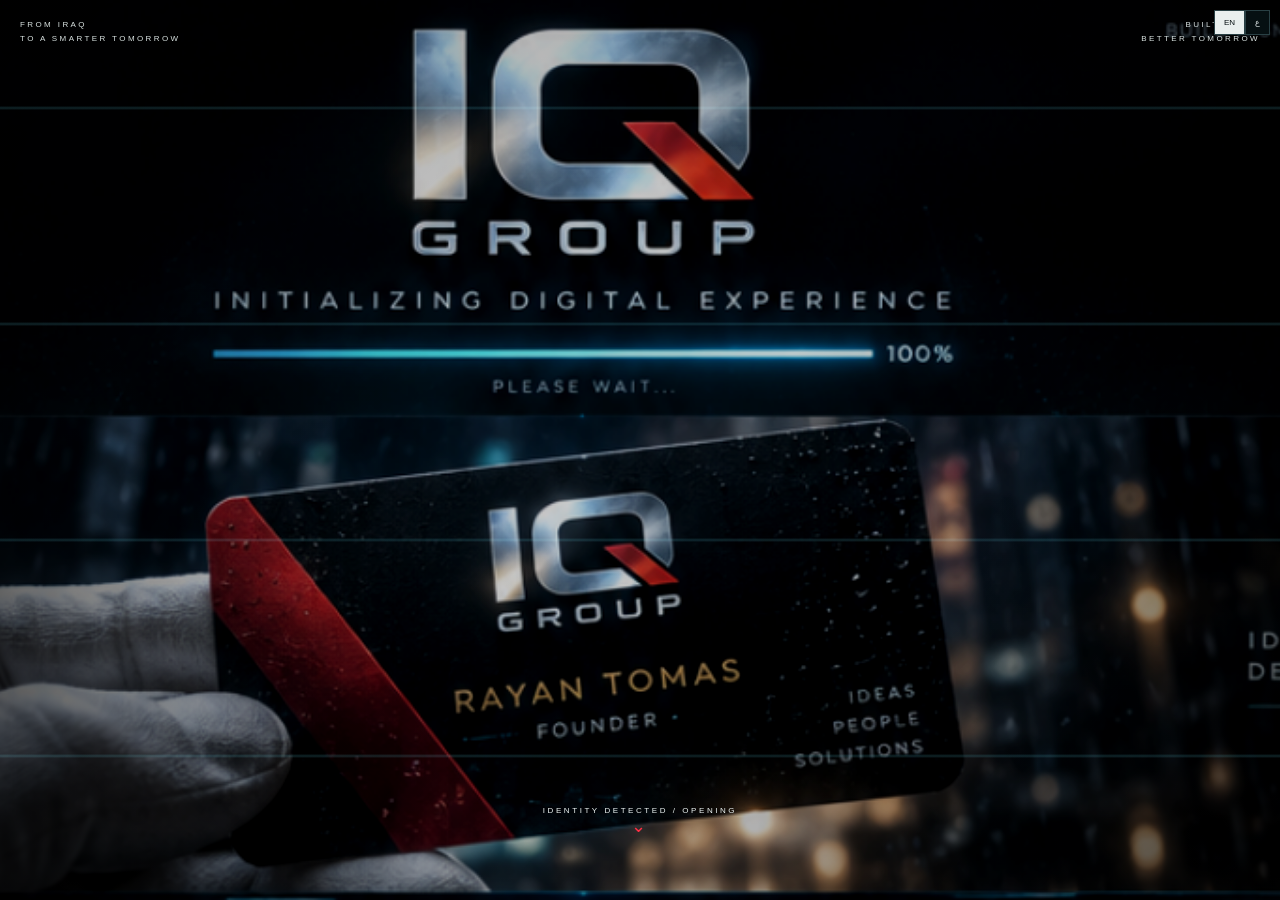
==== commit 30b56bc7: "Add files via upload" ====
--- a/index.html
+++ b/index.html
@@ -1,446 +1,42 @@
-<!DOCTYPE html>
-<html lang="ar" dir="rtl">
-<head>
-  <meta charset="UTF-8" />
-  <meta name="viewport" content="width=device-width, initial-scale=1.0" />
-  <meta name="theme-color" content="#050505" />
-  <meta name="description" content="BOZAN PHARMACY — Care You Can Trust. تواصل مع صيادلة صيدلية بوزان، الموقع وInstagram." />
-  <title>BOZAN PHARMACY | Care You Can Trust</title>
+<!doctype html><html lang="en"><head>
+<meta charset="utf-8"><meta name="viewport" content="width=device-width,initial-scale=1,viewport-fit=cover">
+<title>IQ Group — XPS</title>
+<style>
+:root{--c:#63e9ff;--r:#ff3045}*{box-sizing:border-box}html,body{margin:0;width:100%;height:100%;background:#000;color:#edf5f4;font-family:Arial,sans-serif}body{overflow:hidden}.stage,.layer{position:absolute;inset:0}.stage{overflow:hidden;background:#020507}
+.boot{z-index:50;display:grid;place-items:center;background:#010304;transition:.4s}.boot.hide{opacity:0;visibility:hidden}.bootCore{text-align:center}.bootLogo{font-size:clamp(30px,9vw,54px);font-weight:800;letter-spacing:.06em}.bootLine{height:1px;width:260px;max-width:55vw;margin:15px auto;background:linear-gradient(90deg,transparent,var(--c),transparent)}.bootText{font-size:8px;letter-spacing:.35em;color:#829396}.bar{height:2px;width:260px;max-width:55vw;margin:13px auto;background:#112126}.bar i{display:block;height:100%;width:0;background:var(--c);animation:load 1.45s linear forwards}@keyframes load{to{width:100%}}
+.opening{z-index:40;background:#020405;transition:.5s}.opening.exit{opacity:0;transform:scale(1.045);pointer-events:none}.opening img{width:100%;height:100%;object-fit:cover;object-position:center;filter:brightness(.78) contrast(1.06)}.shade{background:radial-gradient(circle at 50% 45%,transparent 20%,#0002 55%,#000b 100%)}.scan{background:linear-gradient(180deg,transparent 0 47%,#63e9ff00 49%,#63e9ff29 50%,transparent 51%);background-size:100% 24%;animation:scan 1.7s linear infinite;mix-blend-mode:screen}@keyframes scan{to{background-position:0 100%}}.hud{position:absolute;z-index:3;inset:0;padding:20px;display:flex;justify-content:space-between;font-size:8px;letter-spacing:.3em;color:#d9e2e1;pointer-events:none}.hud .right{text-align:right}.hud b{display:block;margin-top:5px;font-weight:500}.detect{position:absolute;bottom:7%;left:50%;transform:translateX(-50%);font-size:8px;letter-spacing:.32em;text-align:center;animation:pulse 1.2s infinite}.detect i{display:block;color:var(--r);font-size:18px;font-style:normal}@keyframes pulse{50%{opacity:.4}}
+.glitch{z-index:45;background:#000;opacity:0;pointer-events:none}.glitch.on{animation:glitch .62s steps(1,end) forwards}@keyframes glitch{0%{opacity:0}8%{opacity:1;background:linear-gradient(transparent 42%,#fff 43% 44%,#000 45%)}20%{background:#00dfff;mix-blend-mode:screen;transform:translateX(-10px)}31%{background:#ff163f;transform:translateX(11px)}43%{background:#000;transform:none}58%{background:linear-gradient(90deg,#000 0 18%,#fff 19% 20%,#000 21% 62%,#00eaff 63% 64%,#000 65%)}74%{opacity:.85;background:#000}100%{opacity:0}}
+.mid{z-index:30;pointer-events:none;background:radial-gradient(circle at 50% 48%,#1585a429,transparent 32%),linear-gradient(#02080b,#010405);opacity:0;transform:scale(1.04);transition:.45s}.mid.show{opacity:1;transform:none;pointer-events:auto}.grid{position:absolute;inset:-30%;background-image:linear-gradient(#4ed7ef13 1px,transparent 1px),linear-gradient(90deg,#4ed7ef13 1px,transparent 1px);background-size:34px 34px;transform:perspective(650px) rotateX(60deg);transform-origin:center bottom;animation:grid 3s linear infinite}@keyframes grid{to{background-position:0 68px}}.title{position:absolute;top:9%;left:0;right:0;text-align:center}.title .k{font-size:8px;letter-spacing:.42em;color:#7f969a}.title h1{font-size:clamp(40px,12vw,90px);margin:12px 0 5px;letter-spacing:-.06em;line-height:.9}.title p{font-size:8px;letter-spacing:.3em;color:#819295}.core{position:absolute;left:50%;top:43%;width:min(48vw,280px);aspect-ratio:1;transform:translate(-50%,-50%);border:1px solid #63e9ff99;border-radius:50%;box-shadow:0 0 40px #00d0ff26,inset 0 0 40px #00d0ff14}.core:before,.core:after{content:"";position:absolute;inset:10%;border:1px solid #63e9ff52;border-radius:50%;animation:spin 5s linear infinite}.core:after{inset:24%;border-style:dashed;animation:spin 3.2s linear infinite reverse}@keyframes spin{to{transform:rotate(360deg)}}.logo{position:absolute;left:50%;top:50%;transform:translate(-50%,-50%);width:82px;height:82px;border:1px solid var(--c);display:grid;place-items:center;background:#02090c;box-shadow:0 0 28px #63e9ff47;font-weight:800;font-size:20px}.logo span{color:var(--r)}.node{position:absolute;min-width:120px;padding:11px 12px;border:1px solid #63e9ff61;background:#030f13dc;font-size:8px;letter-spacing:.15em}.node small{display:block;color:#657a7d;font-size:6px;margin-top:5px}.n1{left:7%;top:30%}.n2{right:7%;top:30%}.n3{left:5%;top:58%}.n4{right:5%;top:58%}.n5{left:50%;transform:translateX(-50%);bottom:11%;min-width:180px;text-align:center}.line{position:absolute;height:1px;background:linear-gradient(90deg,transparent,var(--c),transparent);opacity:.75;animation:data 1.1s linear infinite}.l1{width:25%;left:26%;top:39%;transform:rotate(14deg)}.l2{width:25%;right:25%;top:39%;transform:rotate(166deg)}.l3{width:28%;left:25%;top:61%;transform:rotate(-12deg)}.l4{width:28%;right:23%;top:61%;transform:rotate(192deg)}@keyframes data{50%{filter:brightness(2);opacity:1}}.status{position:absolute;bottom:4%;left:0;right:0;text-align:center;font-size:7px;letter-spacing:.34em;color:#72898d}
+.final{z-index:60;pointer-events:auto;background:#020507;opacity:0;transform:scale(1.02);transition:.65s;overflow:auto}.final.show{opacity:1;transform:none}.final img{display:block;width:100%;max-width:1100px;height:auto;margin:auto}.lang{position:fixed;z-index:100;right:10px;top:10px;display:flex}.lang button{border:1px solid #294044;background:#061012;color:#dce5e4;padding:7px 9px;font-size:8px}.lang button.active{background:#e9efee;color:#071012}@media(max-width:600px){.hud{font-size:7px;padding:14px}.node{min-width:94px;padding:8px;font-size:7px}.n1{left:2%}.n2{right:2%}.n3{left:1%}.n4{right:1%}}
 
-  <link rel="preconnect" href="https://fonts.googleapis.com">
-  <link rel="preconnect" href="https://fonts.gstatic.com" crossorigin>
-  <link href="https://fonts.googleapis.com/css2?family=Cairo:wght@400;500;600;700;800&family=Montserrat:wght@500;600;700;800&display=swap" rel="stylesheet">
-
-  <style>
-    :root {
-      --pink: #f22982;
-      --pink-soft: #ff4c9a;
-      --pink-dark: #b80e57;
-      --white: #fff;
-      --muted: #b8b8bf;
-      --bg: #050505;
-      --card: rgba(255,255,255,.055);
-      --border: rgba(255,255,255,.10);
-      --shadow: 0 25px 70px rgba(0,0,0,.55);
-    }
-
-    * { box-sizing: border-box; }
-    html { scroll-behavior: smooth; }
-
-    body {
-      margin: 0;
-      min-height: 100vh;
-      color: var(--white);
-      background:
-        radial-gradient(circle at 50% 0%, rgba(242,41,130,.20), transparent 32rem),
-        radial-gradient(circle at 10% 55%, rgba(242,41,130,.07), transparent 22rem),
-        var(--bg);
-      font-family: "Cairo", system-ui, sans-serif;
-    }
-
-    a { color: inherit; text-decoration: none; }
-
-    .page {
-      width: min(100%, 620px);
-      margin: 0 auto;
-      padding: 22px 16px 38px;
-    }
-
-    .hero {
-      text-align: center;
-      padding: 18px 8px 12px;
-    }
-
-    .logo-wrap {
-      position: relative;
-      width: min(260px, 66vw);
-      aspect-ratio: 1;
-      margin: 0 auto 20px;
-      border-radius: 50%;
-      display: grid;
-      place-items: center;
-      isolation: isolate;
-    }
-
-    .logo-wrap::before {
-      content: "";
-      position: absolute;
-      inset: -8px;
-      border-radius: 50%;
-      border: 1px solid rgba(242,41,130,.8);
-      box-shadow:
-        0 0 30px rgba(242,41,130,.18),
-        inset 0 0 25px rgba(242,41,130,.06);
-      z-index: -1;
-    }
-
-    .logo-wrap::after {
-      content: "";
-      position: absolute;
-      inset: -20px;
-      border-radius: 50%;
-      background: radial-gradient(circle, rgba(242,41,130,.13), transparent 66%);
-      z-index: -2;
-      filter: blur(8px);
-    }
-
-    .logo {
-      width: 100%;
-      height: 100%;
-      object-fit: cover;
-      border-radius: 50%;
-      display: block;
-      box-shadow: 0 20px 55px rgba(0,0,0,.5);
-    }
-
-    .eyebrow {
-      color: var(--pink-soft);
-      font-family: "Montserrat", sans-serif;
-      font-size: 12px;
-      font-weight: 700;
-      letter-spacing: .25em;
-      margin-bottom: 8px;
-    }
-
-    h1 {
-      margin: 0;
-      font-family: "Montserrat", sans-serif;
-      font-size: clamp(27px, 8vw, 42px);
-      letter-spacing: .10em;
-      font-weight: 800;
-    }
-
-    .tagline {
-      margin: 7px 0 0;
-      color: var(--muted);
-      font-size: 14px;
-    }
-
-    .intro {
-      margin: 20px 0 18px;
-      text-align: center;
-      color: #dedee2;
-      font-size: 14px;
-      line-height: 1.9;
-    }
-
-    .section-title {
-      display: flex;
-      align-items: center;
-      gap: 10px;
-      margin: 25px 2px 12px;
-      font-size: 15px;
-      font-weight: 800;
-    }
-
-    .section-title::before {
-      content: "";
-      width: 4px;
-      height: 22px;
-      border-radius: 20px;
-      background: var(--pink);
-      box-shadow: 0 0 14px rgba(242,41,130,.55);
-    }
-
-    .card {
-      border: 1px solid var(--border);
-      background: linear-gradient(145deg, rgba(255,255,255,.075), rgba(255,255,255,.025));
-      backdrop-filter: blur(18px);
-      -webkit-backdrop-filter: blur(18px);
-      border-radius: 24px;
-      box-shadow: var(--shadow);
-      overflow: hidden;
-    }
-
-    .pharmacist {
-      padding: 17px;
-      display: flex;
-      align-items: center;
-      justify-content: space-between;
-      gap: 14px;
-      border-bottom: 1px solid rgba(255,255,255,.07);
-    }
-
-    .pharmacist:last-child { border-bottom: 0; }
-
-    .person {
-      min-width: 0;
-    }
-
-    .role {
-      color: var(--pink-soft);
-      font-size: 11px;
-      font-weight: 700;
-      margin-bottom: 2px;
-    }
-
-    .name {
-      font-size: 17px;
-      font-weight: 800;
-      white-space: nowrap;
-    }
-
-    .phone {
-      direction: ltr;
-      text-align: right;
-      color: #aaaab1;
-      font-family: "Montserrat", sans-serif;
-      font-size: 12px;
-      margin-top: 3px;
-    }
-
-    .actions {
-      display: flex;
-      gap: 8px;
-      flex-shrink: 0;
-    }
-
-    .icon-btn, .main-btn {
-      border: 1px solid rgba(255,255,255,.10);
-      transition: transform .18s ease, border-color .18s ease, background .18s ease;
-    }
-
-    .icon-btn:hover, .main-btn:hover {
-      transform: translateY(-2px);
-      border-color: rgba(242,41,130,.65);
-    }
-
-    .whatsapp-btn {
-      min-width: 108px;
-      height: 45px;
-      padding: 0 14px;
-      border-radius: 15px;
-      display: inline-flex;
-      align-items: center;
-      justify-content: center;
-      gap: 8px;
-      background: rgba(242,41,130,.14);
-      border: 1px solid rgba(242,41,130,.28);
-      color: #fff;
-      font-family: "Montserrat", sans-serif;
-      font-size: 11px;
-      font-weight: 800;
-    }
-
-    .whatsapp-btn svg { width: 18px; height: 18px; color: var(--pink-soft); }
-
-    .icon-btn {
-      width: 45px;
-      height: 45px;
-      border-radius: 15px;
-      display: grid;
-      place-items: center;
-      background: rgba(242,41,130,.10);
-      color: var(--pink-soft);
-    }
-
-    .icon-btn svg { width: 20px; height: 20px; }
-
-    .links {
-      display: grid;
-      gap: 10px;
-    }
-
-    .main-btn {
-      min-height: 62px;
-      padding: 12px 16px;
-      display: flex;
-      align-items: center;
-      gap: 14px;
-      border-radius: 18px;
-      background: linear-gradient(135deg, rgba(242,41,130,.18), rgba(255,255,255,.045));
-    }
-
-    .main-btn .symbol {
-      width: 42px;
-      height: 42px;
-      display: grid;
-      place-items: center;
-      border-radius: 13px;
-      background: rgba(242,41,130,.16);
-      color: var(--pink-soft);
-      flex-shrink: 0;
-    }
-
-    .main-btn svg { width: 21px; height: 21px; }
-
-    .btn-copy {
-      text-align: right;
-      flex: 1;
-    }
-
-    .btn-title {
-      display: block;
-      font-size: 14px;
-      font-weight: 800;
-    }
-
-    .btn-sub {
-      display: block;
-      color: #9d9da5;
-      font-size: 11px;
-      margin-top: 2px;
-      direction: ltr;
-      text-align: right;
-    }
-
-    .arrow {
-      color: #888890;
-      font-size: 18px;
-      line-height: 1;
-    }
-
-    footer {
-      padding: 28px 8px 4px;
-      text-align: center;
-      color: #707078;
-      font-size: 10px;
-      letter-spacing: .08em;
-    }
-
-    footer strong {
-      color: #aaaab0;
-      font-family: "Montserrat", sans-serif;
-      letter-spacing: .16em;
-    }
-
-    .toast {
-      position: fixed;
-      left: 50%;
-      bottom: 22px;
-      transform: translate(-50%, 120px);
-      padding: 11px 16px;
-      border-radius: 999px;
-      background: #17171a;
-      border: 1px solid rgba(242,41,130,.35);
-      color: #fff;
-      font-size: 12px;
-      box-shadow: 0 15px 40px rgba(0,0,0,.5);
-      transition: transform .25s ease;
-      z-index: 50;
-      white-space: nowrap;
-    }
-
-    .toast.show { transform: translate(-50%, 0); }
-
-    @media (max-width: 390px) {
-      .page { padding-inline: 12px; }
-      .pharmacist { padding: 14px; }
-      .name { font-size: 15px; }
-      .icon-btn { width: 42px; height: 42px; }
-    }
-  </style>
-</head>
-
-<body>
-  <main class="page">
-    <header class="hero">
-      <div class="logo-wrap">
-        <img class="logo" src="assets/bozan-logo.jpg" alt="BOZAN PHARMACY logo">
-      </div>
-
-      <div class="eyebrow">CARE YOU CAN TRUST</div>
-      <h1>BOZAN PHARMACY</h1>
-      <p class="tagline">صيدلية بوزان — صحتكم أولويتنا</p>
-      <p class="intro">
-        تواصل مباشرة عبر WhatsApp، اطلب خدمة التوصيل، واعثر على موقع الصيدلية.
-      </p>
-    </header>
-
-    <div class="section-title">تواصل مع الصيادلة</div>
-
-    <section class="card">
-      <div class="pharmacist">
-        <div class="person">
-          <div class="role">الصيدلاني</div>
-          <div class="name">د. لاوين</div>
-          <div class="phone">0750 766 3567</div>
-        </div>
-                <div class="actions">
-          <a class="whatsapp-btn" href="https://wa.me/9647507663567" target="_blank" rel="noopener" aria-label="WhatsApp د. لاوين">
-            <span>WhatsApp</span>
-            <svg viewBox="0 0 24 24" fill="none" stroke="currentColor" stroke-width="2">
-              <path d="M21 11.5a8.38 8.38 0 0 1-9 8.38 8.5 8.5 0 0 1-4-.99L3 20l1.12-4.67A8.46 8.46 0 1 1 21 11.5Z"/>
-              <path d="M8.6 8.3c.2-.4.4-.42.7-.42h.55c.2 0 .35.08.45.32l.55 1.33c.1.22.06.4-.1.57l-.48.55c-.1.12-.13.25-.05.4.33.6 1.06 1.38 1.78 1.72.16.08.3.05.41-.07l.5-.58c.14-.17.31-.2.52-.1l1.3.62c.24.12.34.25.31.47-.06.48-.32.92-.72 1.17-.37.23-.84.3-1.28.2-1.55-.35-3.16-1.63-4.2-2.9-.55-.68-1.08-1.55-1.2-2.17-.1-.46-.03-.83.16-1.11Z"/>
-            </svg>
-          </a>
-        </div>
-      </div>
-
-      <div class="pharmacist">
-        <div class="person">
-          <div class="role">الصيدلاني</div>
-          <div class="name">د. گاڤان</div>
-          <div class="phone">0750 863 0940</div>
-        </div>
-                <div class="actions">
-          <a class="whatsapp-btn" href="https://wa.me/9647508630940" target="_blank" rel="noopener" aria-label="WhatsApp د. گاڤان">
-            <span>WhatsApp</span>
-            <svg viewBox="0 0 24 24" fill="none" stroke="currentColor" stroke-width="2">
-              <path d="M21 11.5a8.38 8.38 0 0 1-9 8.38 8.5 8.5 0 0 1-4-.99L3 20l1.12-4.67A8.46 8.46 0 1 1 21 11.5Z"/>
-              <path d="M8.6 8.3c.2-.4.4-.42.7-.42h.55c.2 0 .35.08.45.32l.55 1.33c.1.22.06.4-.1.57l-.48.55c-.1.12-.13.25-.05.4.33.6 1.06 1.38 1.78 1.72.16.08.3.05.41-.07l.5-.58c.14-.17.31-.2.52-.1l1.3.62c.24.12.34.25.31.47-.06.48-.32.92-.72 1.17-.37.23-.84.3-1.28.2-1.55-.35-3.16-1.63-4.2-2.9-.55-.68-1.08-1.55-1.2-2.17-.1-.46-.03-.83.16-1.11Z"/>
-            </svg>
-          </a>
-        </div>
-      </div>
-    </section>
-
-    <div class="section-title">خدمات وروابط الصيدلية</div>
-
-    <section class="links">
-      <a class="main-btn delivery" href="https://wa.me/9647507663567?text=%D9%85%D8%B1%D8%AD%D8%A8%D8%A7%D9%8B%D8%8C%20%D8%A3%D8%B1%D9%8A%D8%AF%20%D8%B7%D9%84%D8%A8%20%D8%AA%D9%88%D8%B5%D9%8A%D9%84" target="_blank" rel="noopener">
-        <span class="symbol">
-          <svg viewBox="0 0 24 24" fill="none" stroke="currentColor" stroke-width="2">
-            <path d="M3 7h11v10H3z"/>
-            <path d="M14 10h4l3 3v4h-7z"/>
-            <circle cx="7" cy="19" r="2"/>
-            <circle cx="18" cy="19" r="2"/>
-          </svg>
-        </span>
-        <span class="btn-copy">
-          <span class="btn-title">خدمة التوصيل</span>
-          <span class="btn-sub">اطلب الآن عبر WhatsApp</span>
-        </span>
-        <span class="arrow">‹</span>
-      </a>
-
-      <a class="main-btn" href="https://maps.app.goo.gl/nCkDEh2tCgD8B2Ay8?g_st=ac" target="_blank" rel="noopener">
-        <span class="symbol">
-          <svg viewBox="0 0 24 24" fill="none" stroke="currentColor" stroke-width="2">
-            <path d="M20.5 10c0 5-8.5 11-8.5 11S3.5 15 3.5 10a8.5 8.5 0 1 1 17 0Z"/>
-            <circle cx="12" cy="10" r="2.5"/>
-          </svg>
-        </span>
-        <span class="btn-copy">
-          <span class="btn-title">موقع الصيدلية</span>
-          <span class="btn-sub">Open in Google Maps</span>
-        </span>
-        <span class="arrow">‹</span>
-      </a>
-
-      <a class="main-btn" href="https://www.instagram.com/bozan_pharmacy?stkn=cGgxdndycXMwaHoy" target="_blank" rel="noopener">
-        <span class="symbol">
-          <svg viewBox="0 0 24 24" fill="none" stroke="currentColor" stroke-width="2">
-            <rect x="3" y="3" width="18" height="18" rx="5"/>
-            <circle cx="12" cy="12" r="4"/>
-            <circle cx="17.3" cy="6.7" r="1" fill="currentColor" stroke="none"/>
-          </svg>
-        </span>
-        <span class="btn-copy">
-          <span class="btn-title">Instagram</span>
-          <span class="btn-sub">@bozan_pharmacy</span>
-        </span>
-        <span class="arrow">‹</span>
-      </a>
-    </section>
-
-    <footer>
-      <strong>BOZAN PHARMACY</strong><br>
-      CARE YOU CAN TRUST<br><br>
-      © 2026 BOZAN PHARMACY
-    </footer>
-  </main>
-
-  <div class="toast" id="toast">تم نسخ الرابط</div>
-</body>
-</html>
+.finalCanvas{position:relative;width:100%;max-width:1100px;margin:0 auto;line-height:0;pointer-events:auto}
+.finalCanvas>img{display:block;width:100%;height:auto;pointer-events:none;user-select:none;-webkit-user-drag:none}
+.hit{position:absolute;display:block;z-index:999;border:0;background:transparent;cursor:pointer;pointer-events:auto;-webkit-tap-highlight-color:transparent;touch-action:manipulation}
+.hit:focus-visible{outline:2px solid #63e9ff;outline-offset:2px}.hit:active{background:rgba(99,233,255,.08)}
+</style></head><body>
+<div class="stage">
+<div class="lang"><button id="en" class="active">EN</button><button id="ar">ع</button></div>
+<section class="layer boot" id="boot"><div class="bootCore"><div class="bootLogo">IQ GROUP</div><div class="bootLine"></div><div class="bootText" id="bootText">INITIALIZING DIGITAL EXPERIENCE</div><div class="bar"><i></i></div></div></section>
+<section class="layer opening" id="opening"><img src="assets/opening-scene.png"><div class="layer shade"></div><div class="layer scan"></div><div class="hud"><div>FROM IRAQ<br><b>TO A SMARTER TOMORROW</b></div><div class="right">BUILT FOR A<br><b>BETTER TOMORROW</b></div></div><div class="detect" id="detect">IDENTITY DETECTED / OPENING<i>⌄</i></div></section>
+<section class="layer glitch" id="glitch"></section>
+<section class="layer mid" id="mid"><div class="grid"></div><div class="title"><div class="k">XPS / IQ GROUP</div><h1>IQ GROUP</h1><p id="mp">SOFTWARE · BUSINESS · AI · DIGITAL SOLUTIONS</p></div><div class="core"><div class="logo">IQ<span>↗</span></div></div><div class="node n1">SOFTWARE<small>PRODUCT ENGINEERING</small></div><div class="node n2">BUSINESS<small>SYSTEMS & AUTOMATION</small></div><div class="node n3">AI & CLOUD<small>INTELLIGENT INFRASTRUCTURE</small></div><div class="node n4">DIGITAL<small>WEB & EXPERIENCES</small></div><div class="node n5">DATA FLOW ACTIVE<small>IQ GROUP SYSTEM CORE</small></div><div class="line l1"></div><div class="line l2"></div><div class="line l3"></div><div class="line l4"></div><div class="status" id="status">CONNECTING IQ GROUP SYSTEMS · ACCESS GRANTED</div></section>
+<section class="layer final" id="final">
+  <div class="finalCanvas">
+    <img src="assets/final-world.png" alt="IQ Group" id="finalImage" draggable="false">
+    <a class="hit" style="left:10.16%;top:64.39%;width:18.95%;height:10.09%" href="https://wa.me/9647866015099" target="_blank" rel="noopener noreferrer" aria-label="WhatsApp"></a>
+    <a class="hit" style="left:30.47%;top:64.39%;width:19.04%;height:10.09%" href="https://t.me/iq_group" target="_blank" rel="noopener noreferrer" aria-label="Telegram"></a>
+    <a class="hit" style="left:50.78%;top:64.39%;width:19.14%;height:10.09%" href="https://www.instagram.com/1qgroup/" target="_blank" rel="noopener noreferrer" aria-label="Instagram"></a>
+    <a class="hit" style="left:71.29%;top:64.39%;width:18.65%;height:10.09%" href="https://iq-group.app" target="_blank" rel="noopener noreferrer" aria-label="Website"></a>
+    <a class="hit" style="left:26.46%;top:76.43%;width:46.78%;height:4.82%" href="https://iq-group.app" target="_blank" rel="noopener noreferrer" aria-label="Explore services"></a>
+  </div>
+</section>
+</div>
+<script>
+const boot=document.getElementById("boot"),opening=document.getElementById("opening"),glitch=document.getElementById("glitch"),mid=document.getElementById("mid"),fin=document.getElementById("final"),en=document.getElementById("en"),ar=document.getElementById("ar");
+const setLang=l=>{document.documentElement.lang=l;document.documentElement.dir=l==="ar"?"rtl":"ltr";document.getElementById("bootText").textContent=l==="ar"?"جارِ تهيئة التجربة الرقمية":"INITIALIZING DIGITAL EXPERIENCE";document.getElementById("detect").firstChild.textContent=l==="ar"?"تم التعرف على الهوية / جارِ الفتح":"IDENTITY DETECTED / OPENING";document.getElementById("mp").textContent=l==="ar"?"برمجيات · أعمال · ذكاء اصطناعي · حلول رقمية":"SOFTWARE · BUSINESS · AI · DIGITAL SOLUTIONS";document.getElementById("status").textContent=l==="ar"?"جارِ ربط أنظمة IQ GROUP · تم السماح بالدخول":"CONNECTING IQ GROUP SYSTEMS · ACCESS GRANTED";en.classList.toggle("active",l==="en");ar.classList.toggle("active",l==="ar");localStorage.setItem("iq-xps-lang",l)};
+let l=localStorage.getItem("iq-xps-lang")||((navigator.language||"en").toLowerCase().startsWith("ar")?"ar":"en");setLang(l);en.onclick=()=>setLang("en");ar.onclick=()=>setLang("ar");
+setTimeout(()=>boot.classList.add("hide"),1500);
+setTimeout(()=>{opening.classList.add("exit");glitch.classList.add("on")},2100);
+setTimeout(()=>mid.classList.add("show"),2470);
+setTimeout(()=>{mid.classList.remove("show");fin.classList.add("show");document.body.style.overflow="auto"},4700);
+</script></body></html>
